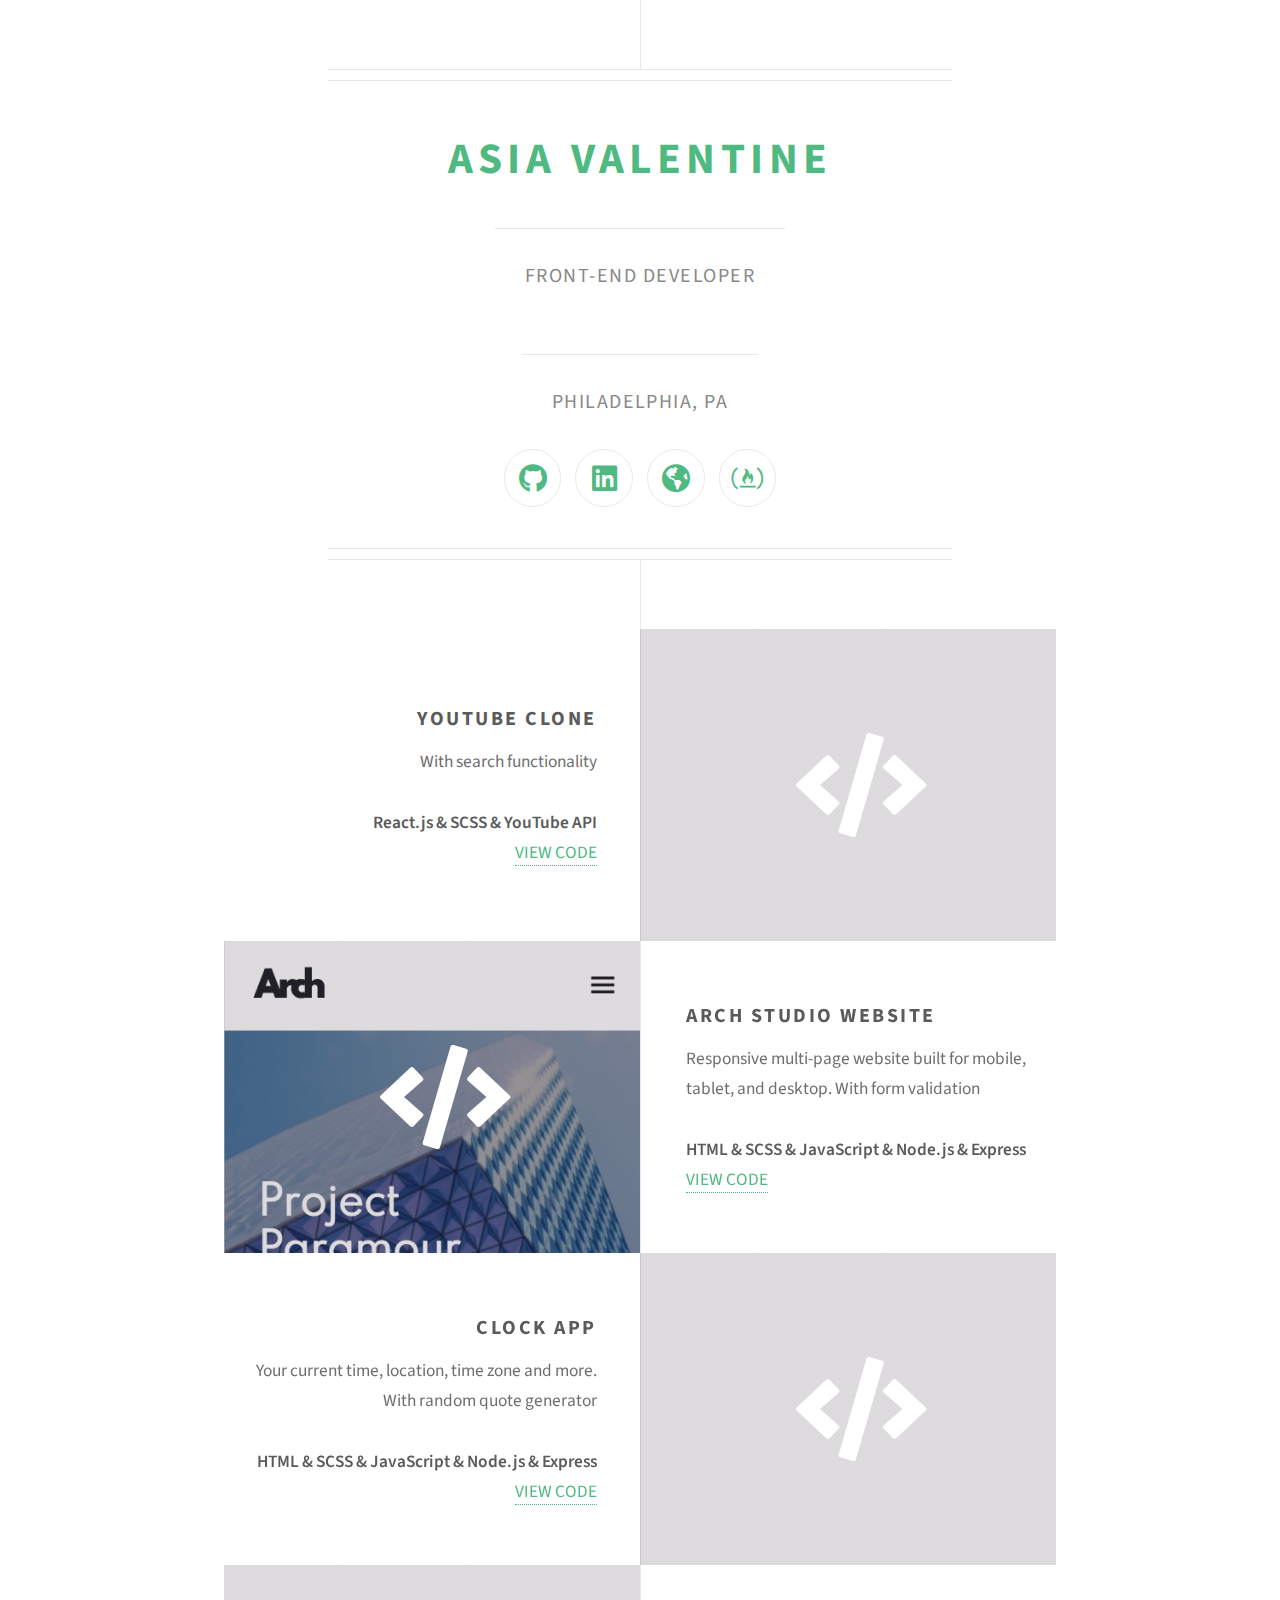
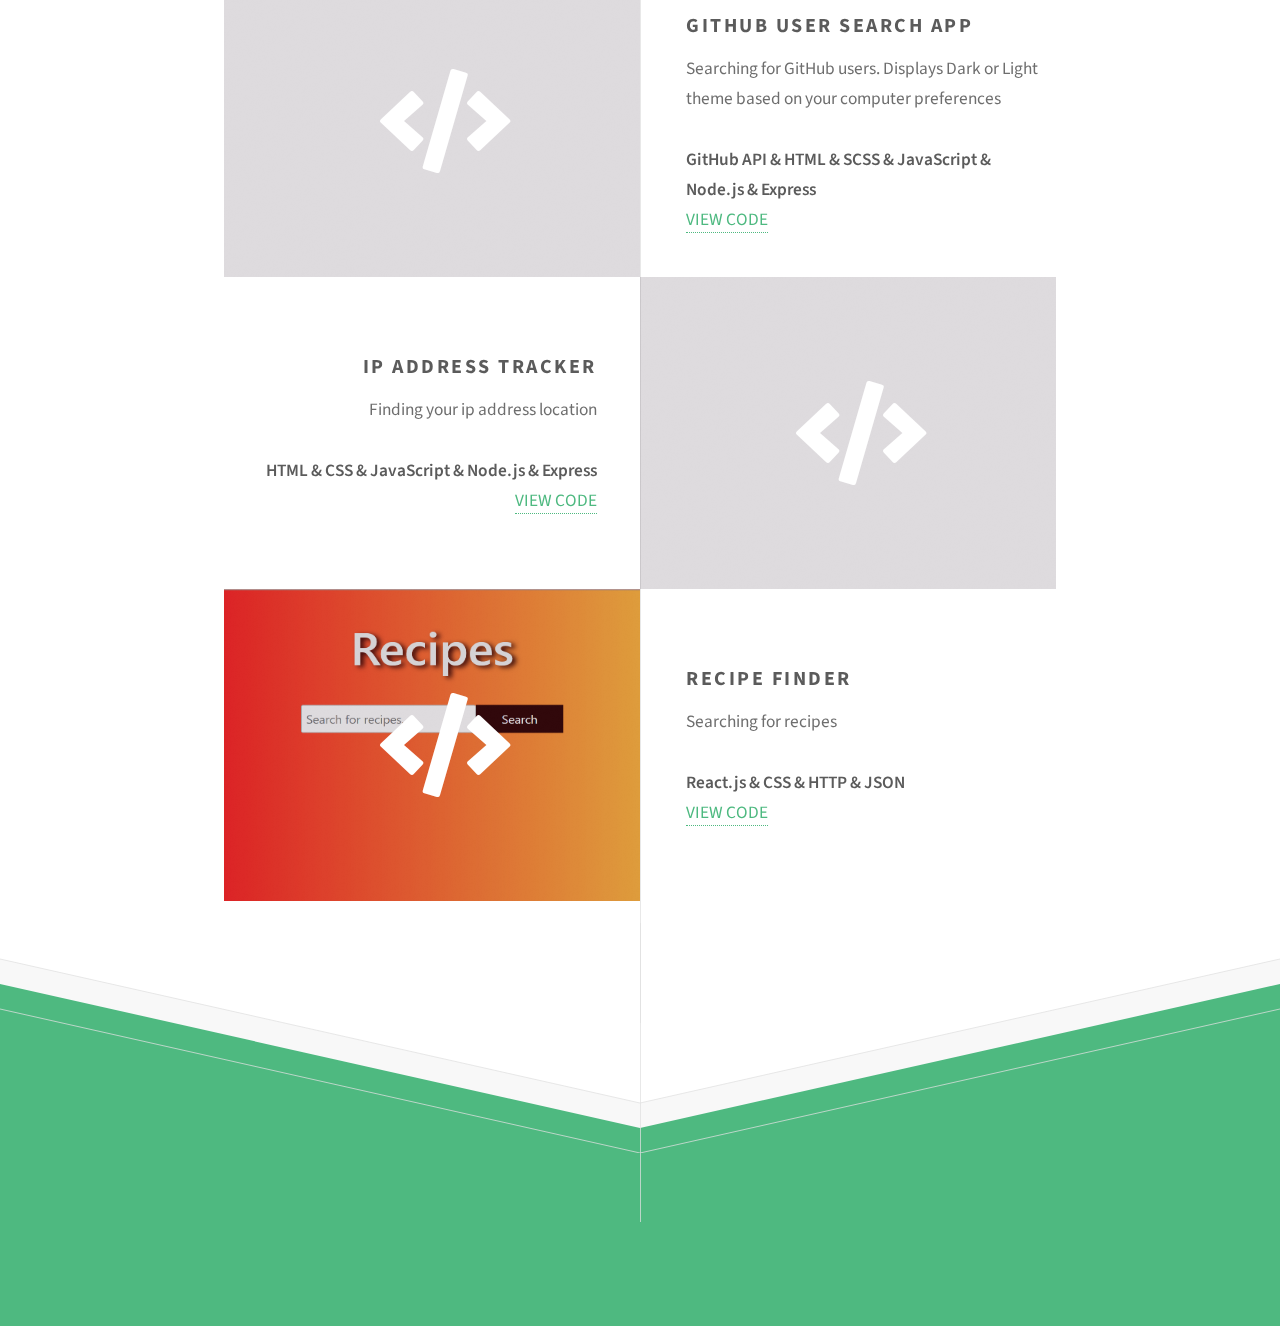
==== index.html @ 856267a7 "added code link to github user search app project" ====
<!DOCTYPE HTML>
<!--
	Directive by HTML5 UP
	html5up.net | @ajlkn
	Free for personal and commercial use under the CCA 3.0 license (html5up.net/license)
-->
<html>
	<head>
		<title>Asia Valentine</title>
		<meta charset="utf-8" />
		<meta name="viewport" content="width=device-width, initial-scale=1, user-scalable=no" />
		<meta name="description" content="Front-end Developer from Philadelphia, PA">
		<meta name="keywords" content="Asia Valentine, software engineer, developer, front-end, Philadelphia, Drexel, javascript">
		<meta name="author" content="Asia Valentine"/>
		<link rel="stylesheet" href="assets/css/main.css" />
	</head>
	<body class="is-preload">
		
		<script type="text/javascript" src="https://platform.linkedin.com/badges/js/profile.js" async defer></script>
		<!-- Header -->
			<!--<div id="header">
				<span class="logo icon solid fa-code"></span>
				<h1>Asia Valentine</h1>
			</div>-->

		<!-- Main -->
			<div id="main">
				<header class="major container medium">
					<h2 id="title-name">Asia Valentine</h2>
					<p>Front-end Developer</p><br>
					<p>Philadelphia, PA</p><br>
					<ul class="icons">
						<li><a href="https://github.com/AsiaV276" class="icon brands fa-github fa-lg" target="blank"><span class="label">GitHub</span></a></li>
						<li><a href="https://www.linkedin.com/in/asiaval" class="icon brands fa-linkedin fa-lg" target="blank"><span class="label">LinkedIn</span></a></li>
						<li><a href="https://www.frontendmentor.io/profile/AsiaV276" class="fas fa-globe-americas fa-lg" target="blank"></a></li>
						<li><a href="https://www.freecodecamp.org/asiav" class="fab fa-free-code-camp fa-lg" target="blank"></a></li>
					</ul>
				</header>
			
				<div class="box alt container">
					<section class="feature right">
						<a href="https://youtube-clone-iota.vercel.app/" class="image icon solid fa-code" target="blank"><iframe src="https://youtube-clone-iota.vercel.app/" frameborder="0" scrolling="no"></iframe></a>
						<div class="content">
							<h3>YouTube Clone</h3>
 							<p>With search functionality<br><br><strong>React.js & SCSS & YouTube API</strong></p>
							<div>
								<a href="https://github.com/AsiaV276/youtube-clone/tree/main/src">VIEW CODE</a>
							</div>
						</div>
					</section>
					<section class="feature left">
						<a href="https://arch-studio-av.herokuapp.com/" class="image icon solid fa-code" target="blank"><img src="./images/ArchStudio.png" class="image" alt=""></a>
						<div class="content">
							<h3>Arch Studio Website</h3>
							<p>Responsive multi-page website built for mobile, tablet, and desktop. With form validation<br><br><strong>HTML & SCSS & JavaScript & Node.js & Express</strong></p>
							<div>
								<a href="https://github.com/AsiaV276/arch-studio-website/tree/master/public">VIEW CODE</a>
							</div>
						</div>
					</section>
					<section class="feature right">
						<a href="https://clock-app-av.herokuapp.com/" class="image icon solid fa-code" target="blank"><iframe src="https://clock-app-av.herokuapp.com/" frameborder="0" scrolling="no"></iframe></a>
						<div class="content">
							<h3>Clock App</h3>
							<p>Your current time, location, time zone and more. With random quote generator<br><br><strong>HTML & SCSS & JavaScript & Node.js & Express</strong></p>
							<div>
								<a href="https://github.com/AsiaV276/clock-app">VIEW CODE</a>
							</div>
						</div>
					</section>
					<section class="feature left">
						<a href="https://github-user-search-av.netlify.app/" class="image icon solid fa-code" target="blank"><iframe src="https://github-user-search-av.netlify.app/" frameborder="0" scrolling="no"></iframe></a>
						<div class="content">
							<h3>GitHub User Search App</h3>
							<p>Searching for GitHub users. Displays Dark or Light theme based on your computer preferences<br><br><strong>GitHub API & HTML & SCSS & JavaScript & Node.js & Express</strong></p>
							<div>
								<a href="https://github.com/AsiaV276/github-user-search-app">VIEW CODE</a>
							</div>
						</div>
					</section>
					<section class="feature right">
						<a href="https://ip-address-tracker-av.herokuapp.com/" class="image icon solid fa-code" target="blank"><iframe src="https://ip-address-tracker-av.herokuapp.com/" frameborder="0" scrolling="no"></iframe></a>
						<div class="content">
							<h3>IP Address Tracker</h3>
							<p>Finding your ip address location<br><br><strong>HTML & CSS & JavaScript & Node.js & Express</strong></p>
							<div>
								<a href="https://github.com/AsiaV276/ip-address-tracker/tree/master/public">VIEW CODE</a>
							</div>
						</div>
					</section>
					<section class="feature left">
						<a href="https://recipe-finder-av.netlify.com/" class="image icon solid fa-code" target="blank"><img src="./images/RecipeImg.png" class="image" alt=""></a>
						<div class="content">
							<h3>Recipe Finder</h3>
							<p>Searching for recipes<br><br><strong>React.js & CSS & HTTP & JSON</strong></p>
							<div>
								<a href="https://github.com/AsiaV276/recipe-finder/tree/master/src">VIEW CODE</a>
							</div>
						</div>
					</section>
					
					<!--<section class="feature left">
						<a href="https://social-media-theme-av.netlify.com/" class="image icon solid fa-code" target="_blank"><iframe src="https://social-media-theme-av.netlify.com/" frameborder="0" scrolling="no"></iframe></a>
						<div class="content">
							<h3>Social Media Dashboard</h3>
							<p>Dark mode & Light mode theme switcher<br><br><strong>HTML & CSS & JavaScript</strong></p>
							<div>
								<a href="https://github.com/AsiaV276/social-media-dashboard">VIEW CODE</a>
							</div>
						</div>
					</section>
					<section class="feature left">
						<a href="https://sad-shockley-c3f30b.netlify.com/" class="image icon solid fa-code" target="_blank"><iframe src="https://sad-shockley-c3f30b.netlify.com/" frameborder="0" scrolling="no"></iframe></a>
						<div class="content">
							<h3>Original Sunglasses Website</h3>
							<p>Responsive landing page and shopping cart<br><br><strong>HTML & CSS & jQuery & JavaScript</strong></p>
							<div>
								<a href="https://github.com/AsiaV276/sunglasses-landingPage/blob/master/index.html">VIEW CODE</a>
							</div>
						</div>
					</section>
					<section class="feature right">
						<a href="https://eager-rosalind-8c4f03.netlify.app/" class="image icon solid fa-code" target="_blank"><iframe src="https://eager-rosalind-8c4f03.netlify.app/" frameborder="0" scrolling="no"></iframe></a>
						<div class="content">
							<h3>Job Listings with Filter</h3>
							<p>React website for filtering job listings<br><br><strong>React.js & CSS & JSON</strong></p>
							<div>
								<a href="https://github.com/AsiaV276/job-listings-react/blob/master/src/App.js">VIEW CODE</a>
							</div>
						</div>
					</section>
					<section class="feature right">
						<a href="https://asiav276.github.io/shopify-landing-page/" class="image icon solid fa-code" target="_blank"><iframe src="https://asiav276.github.io/shopify-landing-page/" frameborder="0" scrolling="no"></iframe></a>
						<div class="content">
							<h3> Shopify Landing Page</h3>
							<p>Responsive landing page<br><br><strong>HTML & CSS</strong></p>
							<div>
								<a href="https://github.com/AsiaV276/shopify-landing-page/blob/master/index.html">VIEW CODE</a>
							</div>
						</div>
					</section>-->
					
					<!--<section class="feature left">
						<a href="https://asiav276.github.io/promoEmailWholeFoods/" class="image icon solid fa-code" target="_blank"><iframe src="https://asiav276.github.io/promoEmailWholeFoods/" frameborder="0" scrolling="no"></iframe></a>
						<div class="content">
							<h3>Promotional Email</h3>
							<p>Responsive email that works in Gmail and more. Tested with Litmus.<br><br><strong>HTML & CSS</strong></p>
							<div>
								<a href="https://github.com/AsiaV276/promoEmailWholeFoods/blob/master/index.html">VIEW CODE</a>
							</div>
						</div>
					</section>
					<section class="feature right">
						<a href="https://asiav276.github.io/CoffeeShop-SurveyForm/" class="image icon solid fa-code" target="_blank"><iframe src="https://asiav276.github.io/CoffeeShop-SurveyForm/" frameborder="0" scrolling="no"></iframe></a>
						<div class="content">
							<h3>Coffee Shop Survey Form</h3>
							<p>A submit form with input and validation.</p><p><strong>HTML & CSS</strong></p>
							<div>
								<a href="https://github.com/AsiaV276/CoffeeShop-SurveyForm/blob/master/index.html">VIEW CODE</a>
							</div>
						</div>
					</section>-->
					<!--<section class="feature left">
						<a href="https://asiav276.github.io/BookList/" class="image icon solid fa-code" target="_blank"><iframe src="https://asiav276.github.io/BookList/" frameborder="0" scrolling="no"></iframe></a>
						<div class="content">
							<h3>Book List App</h3>
							<p>A submit form app with UI and local storage add and delete functionality.</p><p><strong>Vanilla JavaScript & Bootstrap</strong></p>
							<div>
								<a href="https://github.com/AsiaV276/BookList/blob/master/app.js">VIEW CODE</a>
							</div>
						</div>
					</section>-->
					
				</div>

				<!--<footer class="major container medium">
					<ul class="actions special">
						<li><a href="resume.pdf" target="_blank" class="button">My Resume</a></li>
					</ul>
				</footer>-->

			</div>

		<!-- Footer -->
			<div id="footer">
				<div class="container medium">

					<!--<div class="LI-profile-badge"  data-version="v1" data-size="large" data-locale="en_US" data-type="horizontal" data-theme="light" data-vanity="asiaval"><a class="LI-simple-link" href='https://www.linkedin.com/in/asiaval?trk=profile-badge'>Asia Valentine</a></div>					
					<header class="major last">
						<h2>GitHub & LinkedIn</h2>
					</header>

					<ul class="icons">
						<li><a href="https://github.com/AsiaV276" class="icon brands fa-github fa-2x"><span class="label">GitHub</span></a></li>
						<li><a href="https://www.linkedin.com/in/asiaval/" class="icon brands fa-linkedin fa-2x"><span class="label">LinkedIn</span></a></li>
					</ul>-->

					<!--<ul class="copyright">
						<li>&copy; Untitled. All rights reserved.</li><li>Design: <a href="http://html5up.net">HTML5 UP</a></li>
					</ul>-->

				</div>
			</div>

		<!-- Scripts -->
			<script src="assets/js/jquery.min.js"></script>
			<script src="assets/js/browser.min.js"></script>
			<script src="assets/js/breakpoints.min.js"></script>
			<script src="assets/js/util.js"></script>
			<script src="assets/js/main.js"></script>

	</body>
</html>
---- assets/css/main.css ----
@import url("fontawesome-all.min.css");
@import url("https://fonts.googleapis.com/css?family=Source+Sans+Pro:300,300italic,400,400italic,600,600italic,700,700italic");

/*
	Directive by HTML5 UP
	html5up.net | @ajlkn
	Free for personal and commercial use under the CCA 3.0 license (html5up.net/license)
*/

html, body, div, span, applet, object,
iframe, h1, h2, h3, h4, h5, h6, p, blockquote,
pre, a, abbr, acronym, address, big, cite,
code, del, dfn, em, img, ins, kbd, q, s, samp,
small, strike, strong, sub, sup, tt, var, b,
u, i, center, dl, dt, dd, ol, ul, li, fieldset,
form, label, legend, table, caption, tbody,
tfoot, thead, tr, th, td, article, aside,
canvas, details, embed, figure, figcaption,
footer, header, hgroup, menu, nav, output, ruby,
section, summary, time, mark, audio, video {
	margin: 0;
	padding: 0;
	border: 0;
	font-size: 100%;
	font: inherit;
	vertical-align: baseline;}

article, aside, details, figcaption, figure,
footer, header, hgroup, menu, nav, section {
	display: block;}

body {
	line-height: 1;
}

ol, ul {
	list-style: none;
}

blockquote, q {
	quotes: none;
}

	blockquote:before, blockquote:after, q:before, q:after {
		content: '';
		content: none;
	}

table {
	border-collapse: collapse;
	border-spacing: 0;
}

body {
	-webkit-text-size-adjust: none;
}

mark {
	background-color: transparent;
	color: inherit;
}

input::-moz-focus-inner {
	border: 0;
	padding: 0;
}

input, select, textarea {
	-moz-appearance: none;
	-webkit-appearance: none;
	-ms-appearance: none;
	appearance: none;
}

/* Basic */

	html {
		box-sizing: border-box;
	}

	*, *:before, *:after {
		box-sizing: inherit;
	}

	html, body {
		height: 100%;
	}

	body {
		background: #ffffff;
	}

		body.is-preload *, body.is-preload *:before, body.is-preload *:after {
			-moz-animation: none !important;
			-webkit-animation: none !important;
			-ms-animation: none !important;
			animation: none !important;
			-moz-transition: none !important;
			-webkit-transition: none !important;
			-ms-transition: none !important;
			transition: none !important;
		}

	body, select, textarea {
		color: #6e6e6e;
		font-family: 'Source Sans Pro', sans-serif;
		font-size: 16pt;
		font-weight: 400;
		line-height: 1.75em;
	}

	#title-name {
		font-size: 2.5em;
		color:  #4eb980;
	}

	a {
		-moz-transition: color 0.2s ease-in-out, border-bottom-color 0.2s ease-in-out;
		-webkit-transition: color 0.2s ease-in-out, border-bottom-color 0.2s ease-in-out;
		-ms-transition: color 0.2s ease-in-out, border-bottom-color 0.2s ease-in-out;
		transition: color 0.2s ease-in-out, border-bottom-color 0.2s ease-in-out;
		border-bottom: dotted 1px;
		color: #4eb980;
		text-decoration: none;
	}

		a:hover {
			border-bottom-color: transparent;
		}

	strong, b {
		font-weight: 600;
		color: #5b5b5b;
	}

	em, i {
		font-style: italic;
	}

	/*p, ul, ol, dl, table, blockquote, form {
		margin: 0 0 2em 0;
	}*/

	h1, h2, h3, h4, h5, h6 {
		color: #5b5b5b;
		font-weight: 700;
		letter-spacing: 0.125em;
		line-height: 1.75em;
		margin-bottom: 1em;
		text-transform: uppercase;
		text-align: center;
	}

		h1 a, h2 a, h3 a, h4 a, h5 a, h6 a {
			color: inherit;
			text-decoration: none;
		}

	h2 {
		font-size: 1.75em;
	}

	h3 {
		font-size: 1.5em;
	}

	iframe {
		margin: 0;
		padding: 0;
		height: 100%;
		width: 100%;
	}


/* Container */

	.container {
		margin: 0 auto;
		max-width: 100%;
		width: 51em;
	}

		.container.medium {
			width: 38.25em;
		}

		@media screen and (max-width: 1280px) {

			.container {
				width: 48em;
			}

				.container.medium {
					width: 36em;
				}

		}

		@media screen and (max-width: 980px) {

			.container {
				width: 95%;
			}

				.container.medium {
					width: 71.25%;
				}

		}

		@media screen and (max-width: 840px) {

			.container {
				width: 95% !important;
			}

		}

		@media screen and (max-width: 736px) {

			.container {
				width: 90% !important;
			}

		}

		@media screen and (max-width: 480px) {

			.container {
				width: 100% !important;
			}

		}

/* Row */

	.row {
		display: flex;
		flex-wrap: wrap;
		box-sizing: border-box;
		align-items: stretch;
	}

		.row > * {
			box-sizing: border-box;
		}

		.row.gtr-uniform > * > :last-child {
			margin-bottom: 0;
		}

		.row.aln-left {
			justify-content: flex-start;
		}

		.row.aln-center {
			justify-content: center;
		}

		.row.aln-right {
			justify-content: flex-end;
		}

		.row.aln-top {
			align-items: flex-start;
		}

		.row.aln-middle {
			align-items: center;
		}

		.row.aln-bottom {
			align-items: flex-end;
		}

		.row > .imp {
			order: -1;
		}

		.row > .col-1 {
			width: 8.33333%;
		}

		.row > .off-1 {
			margin-left: 8.33333%;
		}

		.row > .col-2 {
			width: 16.66667%;
		}

		.row > .off-2 {
			margin-left: 16.66667%;
		}

		.row > .col-3 {
			width: 25%;
		}

		.row > .off-3 {
			margin-left: 25%;
		}

		.row > .col-4 {
			width: 33.33333%;
		}

		.row > .off-4 {
			margin-left: 33.33333%;
		}

		.row > .col-5 {
			width: 41.66667%;
		}

		.row > .off-5 {
			margin-left: 41.66667%;
		}

		.row > .col-6 {
			width: 50%;
		}

		.row > .off-6 {
			margin-left: 50%;
		}

		.row > .col-7 {
			width: 58.33333%;
		}

		.row > .off-7 {
			margin-left: 58.33333%;
		}

		.row > .col-8 {
			width: 66.66667%;
		}

		.row > .off-8 {
			margin-left: 66.66667%;
		}

		.row > .col-9 {
			width: 75%;
		}

		.row > .off-9 {
			margin-left: 75%;
		}

		.row > .col-10 {
			width: 83.33333%;
		}

		.row > .off-10 {
			margin-left: 83.33333%;
		}

		.row > .col-11 {
			width: 91.66667%;
		}

		.row > .off-11 {
			margin-left: 91.66667%;
		}

		.row > .col-12 {
			width: 100%;
		}

		.row > .off-12 {
			margin-left: 100%;
		}

		.row.gtr-0 {
			margin-top: 0px;
			margin-left: 0px;
		}

			.row.gtr-0 > * {
				padding: 0px 0 0 0px;
			}

			.row.gtr-0.gtr-uniform {
				margin-top: 0px;
			}

				.row.gtr-0.gtr-uniform > * {
					padding-top: 0px;
				}

		.row.gtr-25 {
			margin-top: -7.5px;
			margin-left: -7.5px;
		}

			.row.gtr-25 > * {
				padding: 7.5px 0 0 7.5px;
			}

			.row.gtr-25.gtr-uniform {
				margin-top: -7.5px;
			}

				.row.gtr-25.gtr-uniform > * {
					padding-top: 7.5px;
				}

		.row.gtr-50 {
			margin-top: -15px;
			margin-left: -15px;
		}

			.row.gtr-50 > * {
				padding: 15px 0 0 15px;
			}

			.row.gtr-50.gtr-uniform {
				margin-top: -15px;
			}

				.row.gtr-50.gtr-uniform > * {
					padding-top: 15px;
				}

		.row {
			margin-top: -30px;
			margin-left: -30px;
		}

			.row > * {
				padding: 30px 0 0 30px;
			}

			.row.gtr-uniform {
				margin-top: -30px;
			}

				.row.gtr-uniform > * {
					padding-top: 30px;
				}

		.row.gtr-150 {
			margin-top: -45px;
			margin-left: -45px;
		}

			.row.gtr-150 > * {
				padding: 45px 0 0 45px;
			}

			.row.gtr-150.gtr-uniform {
				margin-top: -45px;
			}

				.row.gtr-150.gtr-uniform > * {
					padding-top: 45px;
				}

		.row.gtr-200 {
			margin-top: -60px;
			margin-left: -60px;
		}

			.row.gtr-200 > * {
				padding: 60px 0 0 60px;
			}

			.row.gtr-200.gtr-uniform {
				margin-top: -60px;
			}

				.row.gtr-200.gtr-uniform > * {
					padding-top: 60px;
				}

		@media screen and (max-width: 1680px) {

			.row {
				display: flex;
				flex-wrap: wrap;
				box-sizing: border-box;
				align-items: stretch;
			}

				.row > * {
					box-sizing: border-box;
				}

				.row.gtr-uniform > * > :last-child {
					margin-bottom: 0;
				}

				.row.aln-left {
					justify-content: flex-start;
				}

				.row.aln-center {
					justify-content: center;
				}

				.row.aln-right {
					justify-content: flex-end;
				}

				.row.aln-top {
					align-items: flex-start;
				}

				.row.aln-middle {
					align-items: center;
				}

				.row.aln-bottom {
					align-items: flex-end;
				}

				.row > .imp-wide {
					order: -1;
				}

				.row > .col-1-wide {
					width: 8.33333%;
				}

				.row > .off-1-wide {
					margin-left: 8.33333%;
				}

				.row > .col-2-wide {
					width: 16.66667%;
				}

				.row > .off-2-wide {
					margin-left: 16.66667%;
				}

				.row > .col-3-wide {
					width: 25%;
				}

				.row > .off-3-wide {
					margin-left: 25%;
				}

				.row > .col-4-wide {
					width: 33.33333%;
				}

				.row > .off-4-wide {
					margin-left: 33.33333%;
				}

				.row > .col-5-wide {
					width: 41.66667%;
				}

				.row > .off-5-wide {
					margin-left: 41.66667%;
				}

				.row > .col-6-wide {
					width: 50%;
				}

				.row > .off-6-wide {
					margin-left: 50%;
				}

				.row > .col-7-wide {
					width: 58.33333%;
				}

				.row > .off-7-wide {
					margin-left: 58.33333%;
				}

				.row > .col-8-wide {
					width: 66.66667%;
				}

				.row > .off-8-wide {
					margin-left: 66.66667%;
				}

				.row > .col-9-wide {
					width: 75%;
				}

				.row > .off-9-wide {
					margin-left: 75%;
				}

				.row > .col-10-wide {
					width: 83.33333%;
				}

				.row > .off-10-wide {
					margin-left: 83.33333%;
				}

				.row > .col-11-wide {
					width: 91.66667%;
				}

				.row > .off-11-wide {
					margin-left: 91.66667%;
				}

				.row > .col-12-wide {
					width: 100%;
				}

				.row > .off-12-wide {
					margin-left: 100%;
				}

				.row.gtr-0 {
					margin-top: 0px;
					margin-left: 0px;
				}

					.row.gtr-0 > * {
						padding: 0px 0 0 0px;
					}

					.row.gtr-0.gtr-uniform {
						margin-top: 0px;
					}

						.row.gtr-0.gtr-uniform > * {
							padding-top: 0px;
						}

				.row.gtr-25 {
					margin-top: -7.5px;
					margin-left: -7.5px;
				}

					.row.gtr-25 > * {
						padding: 7.5px 0 0 7.5px;
					}

					.row.gtr-25.gtr-uniform {
						margin-top: -7.5px;
					}

						.row.gtr-25.gtr-uniform > * {
							padding-top: 7.5px;
						}

				.row.gtr-50 {
					margin-top: -15px;
					margin-left: -15px;
				}

					.row.gtr-50 > * {
						padding: 15px 0 0 15px;
					}

					.row.gtr-50.gtr-uniform {
						margin-top: -15px;
					}

						.row.gtr-50.gtr-uniform > * {
							padding-top: 15px;
						}

				.row {
					margin-top: -30px;
					margin-left: -30px;
				}

					.row > * {
						padding: 30px 0 0 30px;
					}

					.row.gtr-uniform {
						margin-top: -30px;
					}

						.row.gtr-uniform > * {
							padding-top: 30px;
						}

				.row.gtr-150 {
					margin-top: -45px;
					margin-left: -45px;
				}

					.row.gtr-150 > * {
						padding: 45px 0 0 45px;
					}

					.row.gtr-150.gtr-uniform {
						margin-top: -45px;
					}

						.row.gtr-150.gtr-uniform > * {
							padding-top: 45px;
						}

				.row.gtr-200 {
					margin-top: -60px;
					margin-left: -60px;
				}

					.row.gtr-200 > * {
						padding: 60px 0 0 60px;
					}

					.row.gtr-200.gtr-uniform {
						margin-top: -60px;
					}

						.row.gtr-200.gtr-uniform > * {
							padding-top: 60px;
						}

		}

		@media screen and (max-width: 1280px) {

			.row {
				display: flex;
				flex-wrap: wrap;
				box-sizing: border-box;
				align-items: stretch;
			}

				.row > * {
					box-sizing: border-box;
				}

				.row.gtr-uniform > * > :last-child {
					margin-bottom: 0;
				}

				.row.aln-left {
					justify-content: flex-start;
				}

				.row.aln-center {
					justify-content: center;
				}

				.row.aln-right {
					justify-content: flex-end;
				}

				.row.aln-top {
					align-items: flex-start;
				}

				.row.aln-middle {
					align-items: center;
				}

				.row.aln-bottom {
					align-items: flex-end;
				}

				.row > .imp-normal {
					order: -1;
				}

				.row > .col-1-normal {
					width: 8.33333%;
				}

				.row > .off-1-normal {
					margin-left: 8.33333%;
				}

				.row > .col-2-normal {
					width: 16.66667%;
				}

				.row > .off-2-normal {
					margin-left: 16.66667%;
				}

				.row > .col-3-normal {
					width: 25%;
				}

				.row > .off-3-normal {
					margin-left: 25%;
				}

				.row > .col-4-normal {
					width: 33.33333%;
				}

				.row > .off-4-normal {
					margin-left: 33.33333%;
				}

				.row > .col-5-normal {
					width: 41.66667%;
				}

				.row > .off-5-normal {
					margin-left: 41.66667%;
				}

				.row > .col-6-normal {
					width: 50%;
				}

				.row > .off-6-normal {
					margin-left: 50%;
				}

				.row > .col-7-normal {
					width: 58.33333%;
				}

				.row > .off-7-normal {
					margin-left: 58.33333%;
				}

				.row > .col-8-normal {
					width: 66.66667%;
				}

				.row > .off-8-normal {
					margin-left: 66.66667%;
				}

				.row > .col-9-normal {
					width: 75%;
				}

				.row > .off-9-normal {
					margin-left: 75%;
				}

				.row > .col-10-normal {
					width: 83.33333%;
				}

				.row > .off-10-normal {
					margin-left: 83.33333%;
				}

				.row > .col-11-normal {
					width: 91.66667%;
				}

				.row > .off-11-normal {
					margin-left: 91.66667%;
				}

				.row > .col-12-normal {
					width: 100%;
				}

				.row > .off-12-normal {
					margin-left: 100%;
				}

				.row.gtr-0 {
					margin-top: 0px;
					margin-left: 0px;
				}

					.row.gtr-0 > * {
						padding: 0px 0 0 0px;
					}

					.row.gtr-0.gtr-uniform {
						margin-top: 0px;
					}

						.row.gtr-0.gtr-uniform > * {
							padding-top: 0px;
						}

				.row.gtr-25 {
					margin-top: -7.5px;
					margin-left: -7.5px;
				}

					.row.gtr-25 > * {
						padding: 7.5px 0 0 7.5px;
					}

					.row.gtr-25.gtr-uniform {
						margin-top: -7.5px;
					}

						.row.gtr-25.gtr-uniform > * {
							padding-top: 7.5px;
						}

				.row.gtr-50 {
					margin-top: -15px;
					margin-left: -15px;
				}

					.row.gtr-50 > * {
						padding: 15px 0 0 15px;
					}

					.row.gtr-50.gtr-uniform {
						margin-top: -15px;
					}

						.row.gtr-50.gtr-uniform > * {
							padding-top: 15px;
						}

				.row {
					margin-top: -30px;
					margin-left: -30px;
				}

					.row > * {
						padding: 30px 0 0 30px;
					}

					.row.gtr-uniform {
						margin-top: -30px;
					}

						.row.gtr-uniform > * {
							padding-top: 30px;
						}

				.row.gtr-150 {
					margin-top: -45px;
					margin-left: -45px;
				}

					.row.gtr-150 > * {
						padding: 45px 0 0 45px;
					}

					.row.gtr-150.gtr-uniform {
						margin-top: -45px;
					}

						.row.gtr-150.gtr-uniform > * {
							padding-top: 45px;
						}

				.row.gtr-200 {
					margin-top: -60px;
					margin-left: -60px;
				}

					.row.gtr-200 > * {
						padding: 60px 0 0 60px;
					}

					.row.gtr-200.gtr-uniform {
						margin-top: -60px;
					}

						.row.gtr-200.gtr-uniform > * {
							padding-top: 60px;
						}

		}

		@media screen and (max-width: 980px) {

			.row {
				display: flex;
				flex-wrap: wrap;
				box-sizing: border-box;
				align-items: stretch;
			}

				.row > * {
					box-sizing: border-box;
				}

				.row.gtr-uniform > * > :last-child {
					margin-bottom: 0;
				}

				.row.aln-left {
					justify-content: flex-start;
				}

				.row.aln-center {
					justify-content: center;
				}

				.row.aln-right {
					justify-content: flex-end;
				}

				.row.aln-top {
					align-items: flex-start;
				}

				.row.aln-middle {
					align-items: center;
				}

				.row.aln-bottom {
					align-items: flex-end;
				}

				.row > .imp-narrow {
					order: -1;
				}

				.row > .col-1-narrow {
					width: 8.33333%;
				}

				.row > .off-1-narrow {
					margin-left: 8.33333%;
				}

				.row > .col-2-narrow {
					width: 16.66667%;
				}

				.row > .off-2-narrow {
					margin-left: 16.66667%;
				}

				.row > .col-3-narrow {
					width: 25%;
				}

				.row > .off-3-narrow {
					margin-left: 25%;
				}

				.row > .col-4-narrow {
					width: 33.33333%;
				}

				.row > .off-4-narrow {
					margin-left: 33.33333%;
				}

				.row > .col-5-narrow {
					width: 41.66667%;
				}

				.row > .off-5-narrow {
					margin-left: 41.66667%;
				}

				.row > .col-6-narrow {
					width: 50%;
				}

				.row > .off-6-narrow {
					margin-left: 50%;
				}

				.row > .col-7-narrow {
					width: 58.33333%;
				}

				.row > .off-7-narrow {
					margin-left: 58.33333%;
				}

				.row > .col-8-narrow {
					width: 66.66667%;
				}

				.row > .off-8-narrow {
					margin-left: 66.66667%;
				}

				.row > .col-9-narrow {
					width: 75%;
				}

				.row > .off-9-narrow {
					margin-left: 75%;
				}

				.row > .col-10-narrow {
					width: 83.33333%;
				}

				.row > .off-10-narrow {
					margin-left: 83.33333%;
				}

				.row > .col-11-narrow {
					width: 91.66667%;
				}

				.row > .off-11-narrow {
					margin-left: 91.66667%;
				}

				.row > .col-12-narrow {
					width: 100%;
				}

				.row > .off-12-narrow {
					margin-left: 100%;
				}

				.row.gtr-0 {
					margin-top: 0px;
					margin-left: 0px;
				}

					.row.gtr-0 > * {
						padding: 0px 0 0 0px;
					}

					.row.gtr-0.gtr-uniform {
						margin-top: 0px;
					}

						.row.gtr-0.gtr-uniform > * {
							padding-top: 0px;
						}

				.row.gtr-25 {
					margin-top: -7.5px;
					margin-left: -7.5px;
				}

					.row.gtr-25 > * {
						padding: 7.5px 0 0 7.5px;
					}

					.row.gtr-25.gtr-uniform {
						margin-top: -7.5px;
					}

						.row.gtr-25.gtr-uniform > * {
							padding-top: 7.5px;
						}

				.row.gtr-50 {
					margin-top: -15px;
					margin-left: -15px;
				}

					.row.gtr-50 > * {
						padding: 15px 0 0 15px;
					}

					.row.gtr-50.gtr-uniform {
						margin-top: -15px;
					}

						.row.gtr-50.gtr-uniform > * {
							padding-top: 15px;
						}

				.row {
					margin-top: -30px;
					margin-left: -30px;
				}

					.row > * {
						padding: 30px 0 0 30px;
					}

					.row.gtr-uniform {
						margin-top: -30px;
					}

						.row.gtr-uniform > * {
							padding-top: 30px;
						}

				.row.gtr-150 {
					margin-top: -45px;
					margin-left: -45px;
				}

					.row.gtr-150 > * {
						padding: 45px 0 0 45px;
					}

					.row.gtr-150.gtr-uniform {
						margin-top: -45px;
					}

						.row.gtr-150.gtr-uniform > * {
							padding-top: 45px;
						}

				.row.gtr-200 {
					margin-top: -60px;
					margin-left: -60px;
				}

					.row.gtr-200 > * {
						padding: 60px 0 0 60px;
					}

					.row.gtr-200.gtr-uniform {
						margin-top: -60px;
					}

						.row.gtr-200.gtr-uniform > * {
							padding-top: 60px;
						}

		}

		@media screen and (max-width: 840px) {

			.row {
				display: flex;
				flex-wrap: wrap;
				box-sizing: border-box;
				align-items: stretch;
			}

				.row > * {
					box-sizing: border-box;
				}

				.row.gtr-uniform > * > :last-child {
					margin-bottom: 0;
				}

				.row.aln-left {
					justify-content: flex-start;
				}

				.row.aln-center {
					justify-content: center;
				}

				.row.aln-right {
					justify-content: flex-end;
				}

				.row.aln-top {
					align-items: flex-start;
				}

				.row.aln-middle {
					align-items: center;
				}

				.row.aln-bottom {
					align-items: flex-end;
				}

				.row > .imp-narrower {
					order: -1;
				}

				.row > .col-1-narrower {
					width: 8.33333%;
				}

				.row > .off-1-narrower {
					margin-left: 8.33333%;
				}

				.row > .col-2-narrower {
					width: 16.66667%;
				}

				.row > .off-2-narrower {
					margin-left: 16.66667%;
				}

				.row > .col-3-narrower {
					width: 25%;
				}

				.row > .off-3-narrower {
					margin-left: 25%;
				}

				.row > .col-4-narrower {
					width: 33.33333%;
				}

				.row > .off-4-narrower {
					margin-left: 33.33333%;
				}

				.row > .col-5-narrower {
					width: 41.66667%;
				}

				.row > .off-5-narrower {
					margin-left: 41.66667%;
				}

				.row > .col-6-narrower {
					width: 50%;
				}

				.row > .off-6-narrower {
					margin-left: 50%;
				}

				.row > .col-7-narrower {
					width: 58.33333%;
				}

				.row > .off-7-narrower {
					margin-left: 58.33333%;
				}

				.row > .col-8-narrower {
					width: 66.66667%;
				}

				.row > .off-8-narrower {
					margin-left: 66.66667%;
				}

				.row > .col-9-narrower {
					width: 75%;
				}

				.row > .off-9-narrower {
					margin-left: 75%;
				}

				.row > .col-10-narrower {
					width: 83.33333%;
				}

				.row > .off-10-narrower {
					margin-left: 83.33333%;
				}

				.row > .col-11-narrower {
					width: 91.66667%;
				}

				.row > .off-11-narrower {
					margin-left: 91.66667%;
				}

				.row > .col-12-narrower {
					width: 100%;
				}

				.row > .off-12-narrower {
					margin-left: 100%;
				}

				.row.gtr-0 {
					margin-top: 0px;
					margin-left: 0px;
				}

					.row.gtr-0 > * {
						padding: 0px 0 0 0px;
					}

					.row.gtr-0.gtr-uniform {
						margin-top: 0px;
					}

						.row.gtr-0.gtr-uniform > * {
							padding-top: 0px;
						}

				.row.gtr-25 {
					margin-top: -5px;
					margin-left: -5px;
				}

					.row.gtr-25 > * {
						padding: 5px 0 0 5px;
					}

					.row.gtr-25.gtr-uniform {
						margin-top: -5px;
					}

						.row.gtr-25.gtr-uniform > * {
							padding-top: 5px;
						}

				.row.gtr-50 {
					margin-top: -10px;
					margin-left: -10px;
				}

					.row.gtr-50 > * {
						padding: 10px 0 0 10px;
					}

					.row.gtr-50.gtr-uniform {
						margin-top: -10px;
					}

						.row.gtr-50.gtr-uniform > * {
							padding-top: 10px;
						}

				.row {
					margin-top: -20px;
					margin-left: -20px;
				}

					.row > * {
						padding: 20px 0 0 20px;
					}

					.row.gtr-uniform {
						margin-top: -20px;
					}

						.row.gtr-uniform > * {
							padding-top: 20px;
						}

				.row.gtr-150 {
					margin-top: -30px;
					margin-left: -30px;
				}

					.row.gtr-150 > * {
						padding: 30px 0 0 30px;
					}

					.row.gtr-150.gtr-uniform {
						margin-top: -30px;
					}

						.row.gtr-150.gtr-uniform > * {
							padding-top: 30px;
						}

				.row.gtr-200 {
					margin-top: -40px;
					margin-left: -40px;
				}

					.row.gtr-200 > * {
						padding: 40px 0 0 40px;
					}

					.row.gtr-200.gtr-uniform {
						margin-top: -40px;
					}

						.row.gtr-200.gtr-uniform > * {
							padding-top: 40px;
						}

		}

		@media screen and (max-width: 736px) {

			.row {
				display: flex;
				flex-wrap: wrap;
				box-sizing: border-box;
				align-items: stretch;
			}

				.row > * {
					box-sizing: border-box;
				}

				.row.gtr-uniform > * > :last-child {
					margin-bottom: 0;
				}

				.row.aln-left {
					justify-content: flex-start;
				}

				.row.aln-center {
					justify-content: center;
				}

				.row.aln-right {
					justify-content: flex-end;
				}

				.row.aln-top {
					align-items: flex-start;
				}

				.row.aln-middle {
					align-items: center;
				}

				.row.aln-bottom {
					align-items: flex-end;
				}

				.row > .imp-mobile {
					order: -1;
				}

				.row > .col-1-mobile {
					width: 8.33333%;
				}

				.row > .off-1-mobile {
					margin-left: 8.33333%;
				}

				.row > .col-2-mobile {
					width: 16.66667%;
				}

				.row > .off-2-mobile {
					margin-left: 16.66667%;
				}

				.row > .col-3-mobile {
					width: 25%;
				}

				.row > .off-3-mobile {
					margin-left: 25%;
				}

				.row > .col-4-mobile {
					width: 33.33333%;
				}

				.row > .off-4-mobile {
					margin-left: 33.33333%;
				}

				.row > .col-5-mobile {
					width: 41.66667%;
				}

				.row > .off-5-mobile {
					margin-left: 41.66667%;
				}

				.row > .col-6-mobile {
					width: 50%;
				}

				.row > .off-6-mobile {
					margin-left: 50%;
				}

				.row > .col-7-mobile {
					width: 58.33333%;
				}

				.row > .off-7-mobile {
					margin-left: 58.33333%;
				}

				.row > .col-8-mobile {
					width: 66.66667%;
				}

				.row > .off-8-mobile {
					margin-left: 66.66667%;
				}

				.row > .col-9-mobile {
					width: 75%;
				}

				.row > .off-9-mobile {
					margin-left: 75%;
				}

				.row > .col-10-mobile {
					width: 83.33333%;
				}

				.row > .off-10-mobile {
					margin-left: 83.33333%;
				}

				.row > .col-11-mobile {
					width: 91.66667%;
				}

				.row > .off-11-mobile {
					margin-left: 91.66667%;
				}

				.row > .col-12-mobile {
					width: 100%;
				}

				.row > .off-12-mobile {
					margin-left: 100%;
				}

				.row.gtr-0 {
					margin-top: 0px;
					margin-left: 0px;
				}

					.row.gtr-0 > * {
						padding: 0px 0 0 0px;
					}

					.row.gtr-0.gtr-uniform {
						margin-top: 0px;
					}

						.row.gtr-0.gtr-uniform > * {
							padding-top: 0px;
						}

				.row.gtr-25 {
					margin-top: -57.5px;
					margin-left: -5px;
				}

					.row.gtr-25 > * {
						padding: 57.5px 0 0 5px;
					}

					.row.gtr-25.gtr-uniform {
						margin-top: -5px;
					}

						.row.gtr-25.gtr-uniform > * {
							padding-top: 5px;
						}

				.row.gtr-50 {
					margin-top: -115px;
					margin-left: -10px;
				}

					.row.gtr-50 > * {
						padding: 115px 0 0 10px;
					}

					.row.gtr-50.gtr-uniform {
						margin-top: -10px;
					}

						.row.gtr-50.gtr-uniform > * {
							padding-top: 10px;
						}

				.row {
					margin-top: -230px;
					margin-left: -20px;
				}

					.row > * {
						padding: 230px 0 0 20px;
					}

					.row.gtr-uniform {
						margin-top: -20px;
					}

						.row.gtr-uniform > * {
							padding-top: 20px;
						}

				.row.gtr-150 {
					margin-top: -345px;
					margin-left: -30px;
				}

					.row.gtr-150 > * {
						padding: 345px 0 0 30px;
					}

					.row.gtr-150.gtr-uniform {
						margin-top: -30px;
					}

						.row.gtr-150.gtr-uniform > * {
							padding-top: 30px;
						}

				.row.gtr-200 {
					margin-top: -460px;
					margin-left: -40px;
				}

					.row.gtr-200 > * {
						padding: 460px 0 0 40px;
					}

					.row.gtr-200.gtr-uniform {
						margin-top: -40px;
					}

						.row.gtr-200.gtr-uniform > * {
							padding-top: 40px;
						}

		}

		@media screen and (max-width: 480px) {

			.row {
				display: flex;
				flex-wrap: wrap;
				box-sizing: border-box;
				align-items: stretch;
			}

				.row > * {
					box-sizing: border-box;
				}

				.row.gtr-uniform > * > :last-child {
					margin-bottom: 0;
				}

				.row.aln-left {
					justify-content: flex-start;
				}

				.row.aln-center {
					justify-content: center;
				}

				.row.aln-right {
					justify-content: flex-end;
				}

				.row.aln-top {
					align-items: flex-start;
				}

				.row.aln-middle {
					align-items: center;
				}

				.row.aln-bottom {
					align-items: flex-end;
				}

				.row > .imp-mobilep {
					order: -1;
				}

				.row > .col-1-mobilep {
					width: 8.33333%;
				}

				.row > .off-1-mobilep {
					margin-left: 8.33333%;
				}

				.row > .col-2-mobilep {
					width: 16.66667%;
				}

				.row > .off-2-mobilep {
					margin-left: 16.66667%;
				}

				.row > .col-3-mobilep {
					width: 25%;
				}

				.row > .off-3-mobilep {
					margin-left: 25%;
				}

				.row > .col-4-mobilep {
					width: 33.33333%;
				}

				.row > .off-4-mobilep {
					margin-left: 33.33333%;
				}

				.row > .col-5-mobilep {
					width: 41.66667%;
				}

				.row > .off-5-mobilep {
					margin-left: 41.66667%;
				}

				.row > .col-6-mobilep {
					width: 50%;
				}

				.row > .off-6-mobilep {
					margin-left: 50%;
				}

				.row > .col-7-mobilep {
					width: 58.33333%;
				}

				.row > .off-7-mobilep {
					margin-left: 58.33333%;
				}

				.row > .col-8-mobilep {
					width: 66.66667%;
				}

				.row > .off-8-mobilep {
					margin-left: 66.66667%;
				}

				.row > .col-9-mobilep {
					width: 75%;
				}

				.row > .off-9-mobilep {
					margin-left: 75%;
				}

				.row > .col-10-mobilep {
					width: 83.33333%;
				}

				.row > .off-10-mobilep {
					margin-left: 83.33333%;
				}

				.row > .col-11-mobilep {
					width: 91.66667%;
				}

				.row > .off-11-mobilep {
					margin-left: 91.66667%;
				}

				.row > .col-12-mobilep {
					width: 100%;
				}

				.row > .off-12-mobilep {
					margin-left: 100%;
				}

				.row.gtr-0 {
					margin-top: 0px;
					margin-left: 0px;
				}

					.row.gtr-0 > * {
						padding: 0px 0 0 0px;
					}

					.row.gtr-0.gtr-uniform {
						margin-top: 0px;
					}

						.row.gtr-0.gtr-uniform > * {
							padding-top: 0px;
						}

				.row.gtr-25 {
					margin-top: -5px;
					margin-left: -5px;
				}

					.row.gtr-25 > * {
						padding: 5px 0 0 5px;
					}

					.row.gtr-25.gtr-uniform {
						margin-top: -5px;
					}

						.row.gtr-25.gtr-uniform > * {
							padding-top: 5px;
						}

				.row.gtr-50 {
					margin-top: -10px;
					margin-left: -10px;
				}

					.row.gtr-50 > * {
						padding: 10px 0 0 10px;
					}

					.row.gtr-50.gtr-uniform {
						margin-top: -10px;
					}

						.row.gtr-50.gtr-uniform > * {
							padding-top: 10px;
						}

				.row {
					margin-top: -20px;
					margin-left: -20px;
				}

					.row > * {
						padding: 20px 0 0 20px;
					}

					.row.gtr-uniform {
						margin-top: -20px;
					}

						.row.gtr-uniform > * {
							padding-top: 20px;
						}

				.row.gtr-150 {
					margin-top: -30px;
					margin-left: -30px;
				}

					.row.gtr-150 > * {
						padding: 30px 0 0 30px;
					}

					.row.gtr-150.gtr-uniform {
						margin-top: -30px;
					}

						.row.gtr-150.gtr-uniform > * {
							padding-top: 30px;
						}

				.row.gtr-200 {
					margin-top: -40px;
					margin-left: -40px;
				}

					.row.gtr-200 > * {
						padding: 40px 0 0 40px;
					}

					.row.gtr-200.gtr-uniform {
						margin-top: -40px;
					}

						.row.gtr-200.gtr-uniform > * {
							padding-top: 40px;
						}

		}

/* Section/Article */

	section.special, article.special {
		text-align: center;
	}

	header {
		text-align: center;
	}

		header p {
			position: relative;
			top: -1em;
			color: #888888;
			text-transform: uppercase;
			letter-spacing: 0.075em;
		}

		header.major {
			border-bottom-width: 1px;
			border-color: rgba(224, 224, 224, 0.75);
			border-style: solid;
			border-top-width: 1px;
			margin-bottom: 6em;
			padding: 4em 0;
			position: relative;
		}

			header.major:before, header.major:after {
				background: rgba(224, 224, 224, 0.75);
				content: '';
				display: block;
				height: 1px;
				left: 0;
				position: absolute;
				width: 100%;
			}

			header.major:before {
				top: 10px;
			}

			header.major:after {
				bottom: 10px;
			}

			header.major h2 {
				margin: 0;
			}

			header.major p {
				top: 0;
				margin: 1.5em 0 0 0;
				padding: 1.5em 1.5em 1.5em 1.5em;
				font-size: 1.5em;
				line-height: 1.75em;
				border-top: solid 1px rgba(224, 224, 224, 0.75);
				display: inline-block;
			}

			header.major.last {
				border-bottom: 0;
				margin-bottom: 0;
				padding-bottom: 0;
			}

				header.major.last:after {
					display: none;
				}

				header.major.last h2 {
					margin-bottom: 1em;
				}

	footer {
		text-align: center;
	}

		footer.major {
			border-bottom-width: 1px;
			border-color: rgba(224, 224, 224, 0.75);
			border-style: solid;
			border-top-width: 1px;
			margin-top: 6em;
			padding: 4em 0;
			position: relative;
		}

			footer.major:before, footer.major:after {
				background: rgba(224, 224, 224, 0.75);
				content: '';
				display: block;
				height: 1px;
				left: 0;
				position: absolute;
				width: 100%;
			}

			footer.major:before {
				top: 10px;
			}

			footer.major:after {
				bottom: 10px;
			}

/* Form */


/* Image */

	.image {
		border: 0;
		display: inline-block;
		position: relative;
	}

		.image:after {
			-moz-transition: opacity 0.25s ease-in-out;
			-webkit-transition: opacity 0.25s ease-in-out;
			-ms-transition: opacity 0.25s ease-in-out;
			transition: opacity 0.25s ease-in-out;
			background-image: url("images/overlay.png");
			content: '';
			display: block;
			height: 100%;
			left: 0;
			opacity: 0.2;
			position: absolute;
			top: 0;
			width: 100%;
		}

		.image img {
			display: block;
		}

		.image.fit {
			display: block;
		}

			.image.fit img {
				display: block;
				width: 100%;
			}

		.image.feature {
			display: block;
			margin: 0 0 2em 0;
		}

			.image.feature img {
				display: block;
				width: 100%;
			}

		.image.icon {
			-moz-perspective: 500px;
			-webkit-perspective: 500px;
			-ms-perspective: 500px;
			perspective: 500px;
		}

			.image.icon:before {
				-moz-transition: -moz-transform 0.1s ease-in-out, font-size 0.1s ease-in-out;
				-webkit-transition: -webkit-transform 0.1s ease-in-out, font-size 0.1s ease-in-out;
				-ms-transition: -ms-transform 0.1s ease-in-out, font-size 0.1s ease-in-out;
				transition: transform 0.1s ease-in-out, font-size 0.1s ease-in-out;
				color: #fff;
				font-size: 6em;
				height: 1em;
				left: 50%;
				line-height: 1em;
				margin: -0.5em 0 0 -0.5em;
				position: absolute;
				text-align: center;
				top: 50%;
				width: 1em;
				z-index: 1;
			}

			.image.icon:hover:before {
				-moz-transform: translateZ(1em);
				-webkit-transform: translateZ(1em);
				-ms-transform: translateZ(1em);
				transform: translateZ(1em);
			}

			.image.icon:hover:after {
				opacity: 1;
			}

	span.image.icon {
		cursor: default;
	}

/* Icon */

	.icon {
		text-decoration: none;
		border-bottom: none;
		position: relative;
	}

	.icon-size {
		width: 50px;
		height: auto;
	}

		.icon:before {
			-moz-osx-font-smoothing: grayscale;
			-webkit-font-smoothing: antialiased;
			display: inline-block;
			font-style: normal;
			font-variant: normal;
			text-rendering: auto;
			line-height: 1;
			text-transform: none !important;
			font-family: 'Font Awesome 5 Free';
			font-weight: 400;
		}

		.icon > .label {
			display: none;
		}

		.icon:before {
			line-height: inherit;
		}

		.icon.solid:before {
			font-weight: 900;
		}

		.icon.brands:before {
			font-family: 'Font Awesome 5 Brands';
		}

/* List */

	ol.default {
		list-style: decimal;
		padding-left: 1.25em;
	}

		ol.default li {
			padding-left: 0.25em;
		}

	ul.default {
		list-style: disc;
		padding-left: 1em;
	}

		ul.default li {
			padding-left: 0.5em;
		}

/* Actions */


		@media screen and (max-width: 736px) {

			ul.actions:not(.fixed) {
				-moz-flex-direction: column;
				-webkit-flex-direction: column;
				-ms-flex-direction: column;
				flex-direction: column;
				margin-left: 0;
				width: 100% !important;
			}

				ul.actions:not(.fixed) li {
					-moz-flex-grow: 1;
					-webkit-flex-grow: 1;
					-ms-flex-grow: 1;
					flex-grow: 1;
					-moz-flex-shrink: 1;
					-webkit-flex-shrink: 1;
					-ms-flex-shrink: 1;
					flex-shrink: 1;
					padding: 1em 0 0 0;
					text-align: center;
					width: 100%;
				}

					ul.actions:not(.fixed) li > * {
						width: 100%;
					}

					ul.actions:not(.fixed) li:first-child {
						padding-top: 0;
					}

					ul.actions:not(.fixed) li input[type="submit"],
					ul.actions:not(.fixed) li input[type="reset"],
					ul.actions:not(.fixed) li input[type="button"],
					ul.actions:not(.fixed) li button,
					ul.actions:not(.fixed) li .button {
						width: 100%;
					}

						ul.actions:not(.fixed) li input[type="submit"].icon:before,
						ul.actions:not(.fixed) li input[type="reset"].icon:before,
						ul.actions:not(.fixed) li input[type="button"].icon:before,
						ul.actions:not(.fixed) li button.icon:before,
						ul.actions:not(.fixed) li .button.icon:before {
							margin-left: -0.5em;
						}

		}

/* Icons */

	ul.icons {
		cursor: default;
	}

		ul.icons li {
			display: inline-block;
			font-size: 1.25em;
			line-height: 1em;
			padding-left: 0.5em;
		}

			ul.icons li:first-child {
				padding-left: 0;
			}

			ul.icons li a, ul.icons li span {
				-moz-transition: background-color 0.2s ease-in-out;
				-webkit-transition: background-color 0.2s ease-in-out;
				-ms-transition: background-color 0.2s ease-in-out;
				transition: background-color 0.2s ease-in-out;
				border-radius: 100%;
				border: solid 1px rgba(224, 224, 224, 0.75);
				display: inline-block;
				height: 2em;
				line-height: 2em;
				text-align: center;
				width: 2em;
			}

				ul.icons li a:hover, ul.icons li span:hover {
					background: rgba(224, 224, 224, 0.15);
				}

/* Table */

	.table-wrapper {
		overflow-x: auto;
		-webkit-overflow-scrolling: touch;
	}

	table {
		width: 100%;
	}

		table.default {
			width: 100%;
		}

			table.default tbody tr {
				border-bottom: solid 1px rgba(224, 224, 224, 0.75);
			}

				table.default tbody tr:nth-child(2n - 1) {
					background: rgba(224, 224, 224, 0.15);
				}

			table.default td {
				padding: 0.5em 1em 0.5em 1em;
			}

			table.default th {
				color: #5b5b5b;
				font-size: 0.8em;
				font-weight: 700;
				letter-spacing: 0.125em;
				line-height: 1.75em;
				padding: 0.5em 1em 0.5em 1em;
				text-align: left;
				text-transform: uppercase;
			}

			table.default thead {
				border-bottom: solid 1px rgba(224, 224, 224, 0.75);
			}

/* Button */

	input[type="button"],
	.button {
		-moz-appearance: none;
		-webkit-appearance: none;
		-ms-appearance: none;
		appearance: none;
		-moz-transition: color 0.2s ease-in-out, background-color 0.2s ease-in-out;
		-webkit-transition: color 0.2s ease-in-out, background-color 0.2s ease-in-out;
		-ms-transition: color 0.2s ease-in-out, background-color 0.2s ease-in-out;
		transition: color 0.2s ease-in-out, background-color 0.2s ease-in-out;
		background: #544d55;
		border-radius: 4px;
		border: 0;
		color: #ffffff;
		cursor: pointer;
		display: inline-block;
		font-size: 0.9em;
		font-weight: 700;
		letter-spacing: 0.125em;
		line-height: 3.25em;
		min-width: 15em;
		padding: 0 1.5em;
		text-align: center;
		text-decoration: none;
		text-transform: uppercase;
	}

		input[type="button"]:hover,
		.button:hover {
			background: #6e6570;
		}

		input[type="button"]:active,
		.button:active {
			background: #474148;
		}

		input[type="button"].alt,
		.button.alt {
			background: none;
			box-shadow: inset 0 0 0 1px rgba(224, 224, 224, 0.75);
			color: #544d55;
		}

			input[type="button"].alt:hover,
			.button.alt:hover {
				background: rgba(224, 224, 224, 0.15);
			}

			input[type="button"].alt:active,
			.button.alt:active {
				background: rgba(224, 224, 224, 0.35);
			}

		input[type="button"].fit,
		.button.fit {
			width: 100%;
		}

		input[type="button"].small,
		.button.small {
			font-size: 0.8em;
		}

/* Box */

	.box {
		background: #ffffff;
		border: solid 1px rgba(224, 224, 224, 0.75);
		margin-bottom: 6em;
		padding: 3.5em;
	}

		.box.alt {
			background: none;
			border: none;
			padding: 0;
		}

/* Feature */

	.feature {
		position: relative;
		height: 20em;
	}

		.feature:after {
			clear: both;
			content: '';
			display: block;
		}

		.feature h3, .feature h4, .feature h5, .feature h6 {
			text-align: inherit;
		}

		.feature .image {
			display: inline-block;
			height: 100%;
			overflow: hidden;
			position: relative;
			width: 50%;
		}

			.feature .image img {
				display: block;
				min-height: 100%;
				min-width: 100%;
				position: absolute;
			}

		.feature:before {
			background: blue;
			content: '';
			display: inline-block;
			height: 100%;
			vertical-align: middle;
		}

		.feature .content {
			display: inline-block;
			padding: 3.5em;
			vertical-align: middle;
			width: 48%;
		}

			.feature .content h3 {
				margin-bottom: 0.5em;
			}

			.feature .content :last-child {
				margin: 0;
			}

		.feature.left {
			text-align: left;
		}

			.feature.left .image {
				float: left;
			}

				.feature.left .image img {
					right: 0;
					top: 0;
				}

			.feature.left .content {
				padding-right: 0;
			}

		.feature.right {
			text-align: right;
		}

			.feature.right .image {
				float: right;
			}

				.feature.right .image img {
					left: 0;
					top: 0;
				}

			.feature.right .content {
				padding-left: 0;
			}

		.feature.long .content {
			padding-top: 0;
		}

/* Header */

	#header {
		background-attachment: scroll,							scroll,					fixed;
		background-image: url("images/top-3200.svg"), url("images/overlay.png"), url("../../images/header.jpg");
		background-position: bottom center,					top left,				center center;
		background-repeat: repeat-x,						repeat,					no-repeat;
		background-size: 3200px 460px,					auto,					cover;
		color: rgba(255, 255, 255, 0.8);
		padding: 10em 0 20em 0;
		position: relative;
		text-align: center;
	}

		#header:before, #header:after {
			background: rgba(224, 224, 224, 0.75);
			content: '';
			left: 50%;
			position: absolute;
			width: 1px;
			z-index: 0;
		}

		#header:before {
			height: calc(100% - 50px);
			opacity: 0.15;
			top: 0;
		}

		#header:after {
			bottom: 0;
			height: 50px;
		}

		#header a {
			border-bottom-color: rgba(255, 255, 255, 0.35);
			color: rgba(255, 255, 255, 0.8);
		}

			#header a:hover {
				border-bottom-color: transparent;
				color: #4eb980;
			}

		#header strong, #header b {
			color: #ffffff;
		}

		#header h1, #header h2, #header h3, #header h4, #header h5, #header h6 {
			color: #ffffff;
		}

		#header input[type="submit"],
		#header input[type="reset"],
		#header input[type="button"],
		#header .button {
			background: #ffffff;
			color: #544d55;
		}

		#header .logo {
			background: #4eb980;
			border-radius: 100%;
			color: #ffffff;
			cursor: default;
			display: inline-block;
			font-size: 2.25em;
			height: 2.35em;
			line-height: 2.35em;
			margin: 0 0 0.75em 0;
			text-align: center;
			width: 2.35em;
		}

			#header .logo.fa-paper-plane-o:before {
				left: -0.075em;
				position: relative;
			}

		#header h1 {
			font-size: 2.5em;
			margin: 0;
		}

		#header p {
			font-size: 1.5em;
			line-height: 1.5em;
			margin: 0.25em 0 0 0;
		}

/* Footer */

	#footer {
		background-attachment: scroll;
		background-color: #4eb980;
		background-image: url("images/bottom-3200.svg");
		background-position: top center;
		background-repeat: repeat-x;
		background-size: 3200px 460px;
		color: rgba(255, 255, 255, 0.8);
		/*
				Since the SVG background occupies a lot of vertical space, we'll
				add additional top padding (to move our content out of its way)
				and a negative margin (to move everything up a bit).
			*/

		margin-top: -260px;
		padding: calc(460px + 6em) 0 10em 0;
		position: relative;
		text-align: center;
	}

		#footer:before {
			background: rgba(224, 224, 224, 0.75);
			content: '';
			height: calc(460px + 6em);
			left: 50%;
			position: absolute;
			top: 0;
			width: 1px;
			z-index: 0;
		}

		#footer a {
			color: #ffffff;
		}

		#footer strong, #footer b {
			color: #ffffff;
		}

		#footer h1, #footer h2, #footer h3, #footer h4, #footer h5, #footer h6 {
			color: #ffffff;
		}

		#footer header p {
			color: rgba(255, 255, 255, 0.5);
		}

		#footer input[type="submit"],
		#footer input[type="reset"],
		#footer input[type="button"],
		#footer .button {
			background: #ffffff;
			box-shadow: inset 0 0 0 1px #ffffff;
			color: #4eb980;
		}

			#footer input[type="submit"]:hover,
			#footer input[type="reset"]:hover,
			#footer input[type="button"]:hover,
			#footer .button:hover {
				background: rgba(224, 224, 224, 0.15);
				color: #ffffff;
			}

		#footer input[type="text"]:focus,
		#footer input[type="password"]:focus,
		#footer input[type="email"]:focus,
		#footer select:focus,
		#footer textarea:focus {
			border-color: #ffffff;
		}

		#footer .formerize-placeholder {
			color: rgba(255, 255, 255, 0.3) !important;
		}

		#footer form {
			margin: 3em 0;
		}

		#footer .copyright {
			color: rgba(255, 255, 255, 0.5);
			font-size: 0.8em;
			line-height: 1em;
			margin: 3em 0 0 0;
		}

			#footer .copyright li {
				border-left: dotted 1px;
				display: inline-block;
				margin-left: 1em;
				padding-left: 1em;
			}

				#footer .copyright li:first-child {
					padding: 0;
					margin: 0;
					border: 0;
				}

				#footer .copyright li a, #footer .copyright li span {
					color: inherit;
				}

					#footer .copyright li a:hover, #footer .copyright li span:hover {
						color: #ffffff;
					}

/* Main */

	#main {
		padding: 6em 0 5em 0;
		position: relative;
		z-index: 1;
	}

		#main:before {
			background: rgba(224, 224, 224, 0.75);
			content: '';
			height: 100%;
			left: 50%;
			position: absolute;
			top: 0;
			width: 1px;
			z-index: -1;
		}

		#main header.major,
		#main footer.major {
			background: #ffffff;
		}

/* Wide */

	@media screen and (max-width: 1680px) {

		/* Basic */

			body, input, select, textarea {
				font-size: 14pt;
			}

			h2 {
				font-size: 1.5em;
			}

			h3 {
				font-size: 1.25em;
			}

		/* Section/Article */

			header.major p {
				font-size: 1.25em;
			}

		/* Header */

			#header {
				padding: 8em 0 16em 0;
			}

				#header h1 {
					font-size: 2.25em;
				}

				#header p {
					font-size: 1.25em;
					line-height: 1.65em;
				}

	}

/* Normal */

	@media screen and (max-width: 1280px) {

		/* Basic */

			body, input, select, textarea {
				font-size: 13pt;
			}

			h2 {
				font-size: 1.35em;
			}

			h3 {
				font-size: 1.15em;
			}

		/* Section/Article */

			header.major {
				margin-bottom: 4em;
				padding: 3em 0;
			}

				header.major p {
					font-size: 1.15em;
				}

			footer.major {
				margin-top: 4em;
				padding: 3em 0;
			}

		/* Box */

			.box {
				padding: 2.5em;
				margin-bottom: 4em;
			}

		/* Feature */

			.feature {
				height: 18em;
			}

				.feature .content {
					padding: 2.5em;
				}

		/* Header */

			#header {
				background-attachment: scroll,							scroll,							scroll;
				background-image: url("images/top-1600.svg"), url("images/overlay.png"), url("../../images/header.jpg");
				background-size: 1600px 230px,					auto,							cover;
				padding: 6em 0 12em 0;
			}

				#header:before {
					height: calc(100% - 25px);
				}

				#header:after {
					height: 25px;
				}

				#header h1 {
					font-size: 2em;
				}

				#header p {
					font-size: 1.15em;
				}

		/* Footer */

			#footer {
				background-image: url("images/bottom-1600.svg");
				background-size: 1600px 230px;
				margin-top: -100px;
				padding: calc(230px + 4em) 0 6em 0;
			}

				#footer:before {
					height: calc(230px + 4em);
				}

		/* Main */

			#main {
				padding: 4em 0 3em 0;
			}

	}

/* Narrow */

	@media screen and (max-width: 980px) {

		/* Basic */

			body, input, select, textarea {
				font-size: 12pt;
			}

	}

/* Narrower */

	@media screen and (max-width: 840px) {

		/* Section/Article */

			header.major {
				padding-left: 2em;
				padding-right: 2em;
			}

			footer.major {
				padding-left: 2em;
				padding-right: 2em;
			}

	}

/* Mobile */

	@media screen and (max-width: 736px) {

		/* Basic */

			h2 {
				font-size: 1em;
			}

			h3 {
				font-size: 1em;
			}

		/* Section/Article */

			header p {
				font-size: 0.8em;
			}

			header.major {
				margin-bottom: 0.5em;
			}

				header.major br {
					display: none;
				}

				header.major p {
					font-size: 1em;
				}

			footer.major {
				margin-top: 2em;
			}

				footer.major br {
					display: none;
				}

		/* Box */

			.box {
				padding: 2em;
				margin-bottom: 2em;
			}

		/* Feature */

			.feature {
				background: #ffffff;
				display: block;
				height: auto;
				margin-bottom: 2em;
			}

				.feature:last-child {
					margin-bottom: 0;
				}

				.feature:before, .feature:after {
					display: none;
				}

				.feature .image {
					float: none;
					height: 15em;
					width: 100%;
				}

				.feature .content {
					border: solid 1px rgba(224, 224, 224, 0.75);
					padding: 2em !important;
					text-align: center;
					width: 100%;
				}

		/* Header */

			#header {
				background-image: url("images/top-1280.svg"), url("images/overlay.png"), url("../../images/header.jpg");
				background-size: 1280px 184px,						auto,							cover;
				padding: 3em 0 7em 0;
			}

				#header:before {
					height: calc(100% - 20px);
				}

				#header:after {
					height: 20px;
				}

				#header .logo {
					font-size: 1.5em;
				}

				#header h1 {
					font-size: 1.25em;
				}

				#header p {
					font-size: 1em;
				}

		/* Footer */

			#footer {
				background-image: url("images/bottom-1280.svg");
				background-size: 1280px 184px;
				margin-top: -75px;
				padding: calc(184px + 2em) 0 2em 0;
			}

				#footer:before {
					height: calc(184px + 2em);
				}

				#footer form {
					padding-bottom: 0;
				}

		/* Main */

			#main {
				padding: 2em 0 2em 0;
			}

	}

/* Mobile (Portrait) */

	@media screen and (max-width: 480px) {

		/* Section/Article */

			header.major {
				padding-left: 1em;
				padding-right: 1em;
			}

			footer.major {
				padding-left: 1em;
				padding-right: 1em;
			}

		/* Button */

			input[type="submit"],
			input[type="reset"],
			input[type="button"],
			.button {
				display: block;
				width: 100%;
			}

		/* Box */

			.box {
				padding: 2em 1em;
			}

		/* Feature */

			.feature {
				margin-bottom: 1em;
			}

				.feature .content {
					padding: 2em 1em !important;
				}

		/* Main */

			#main {
				padding-left: 1em;
				padding-right: 1em;
			}

		/* Footer */

			#footer {
				margin-top: -100px;
				padding-left: 1em;
				padding-right: 1em;
			}

				#footer .copyright li {
					border: 0;
					display: block;
					margin: 0;
					padding: 0.75em 0 0 0;
				}

		/* Header */

			#header {
				padding-left: 2em;
				padding-right: 2em;
			}

				#header br {
					display: none;
				}

	}
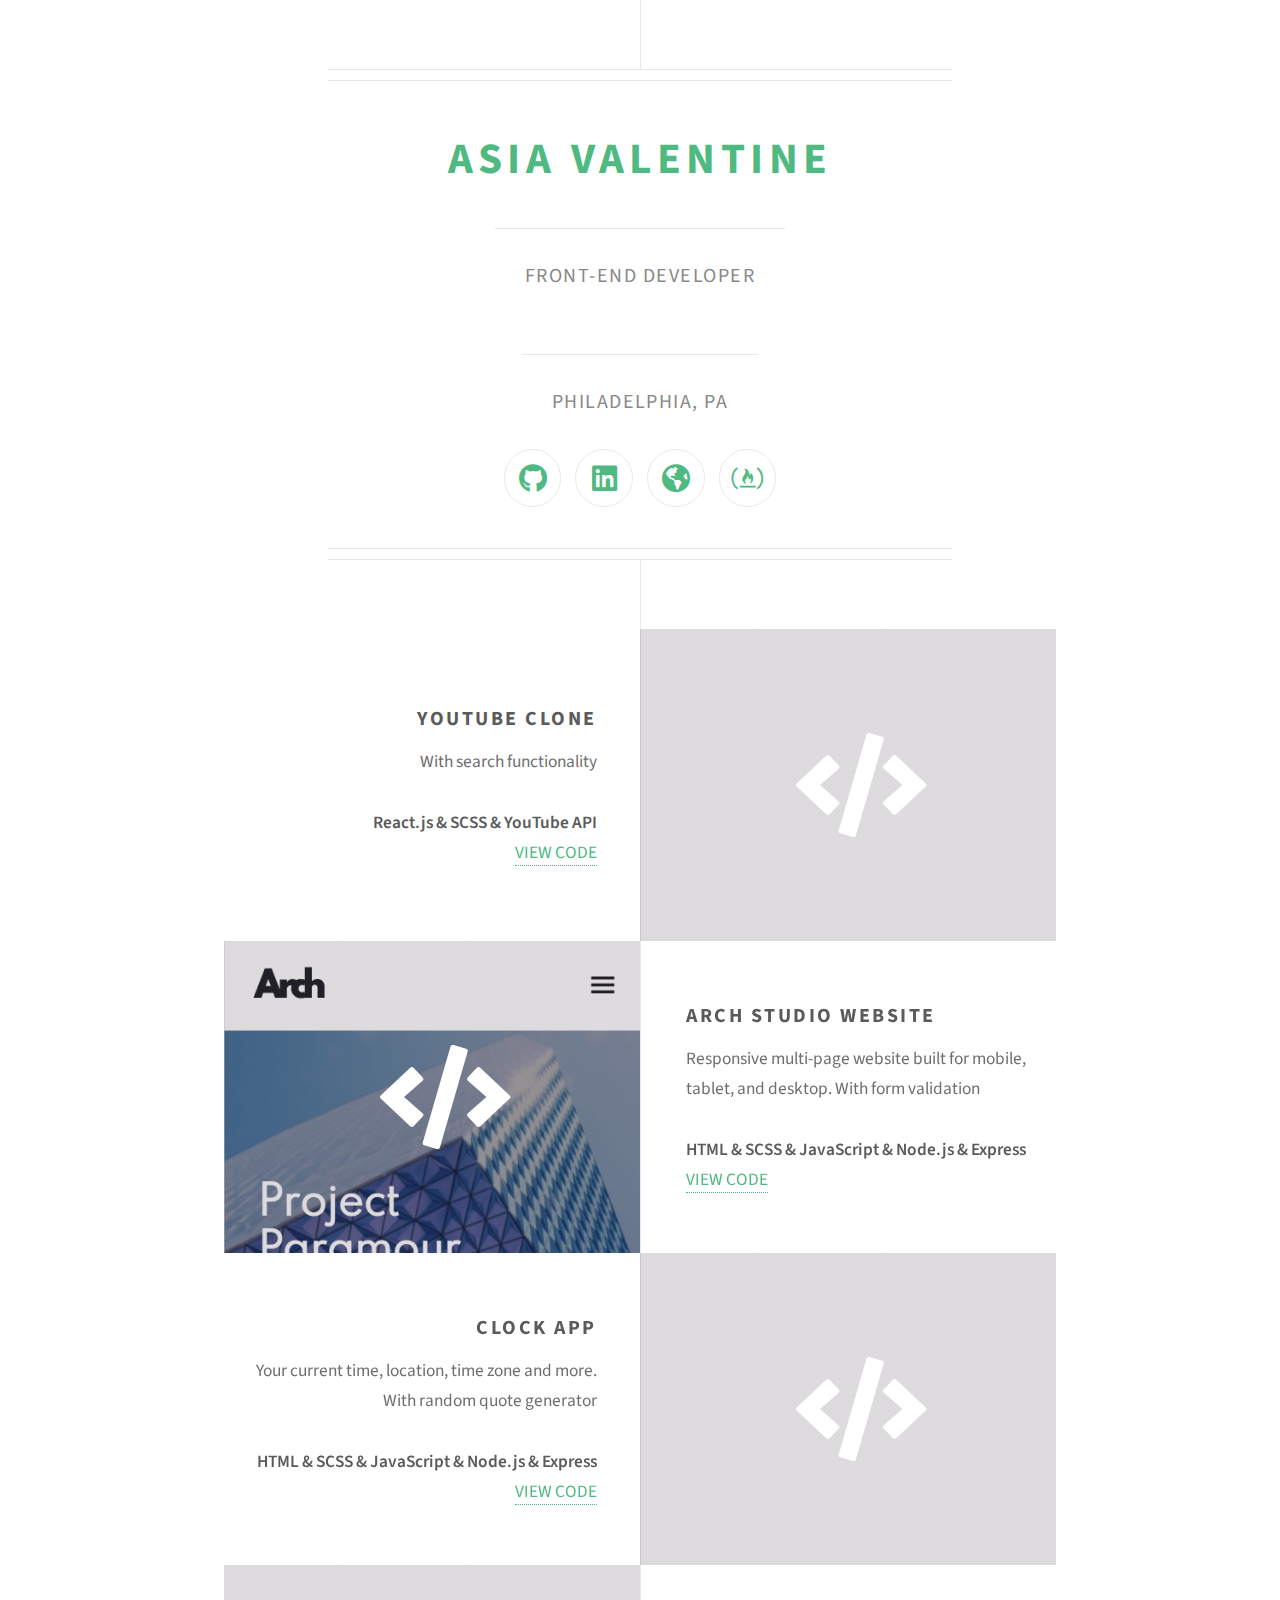
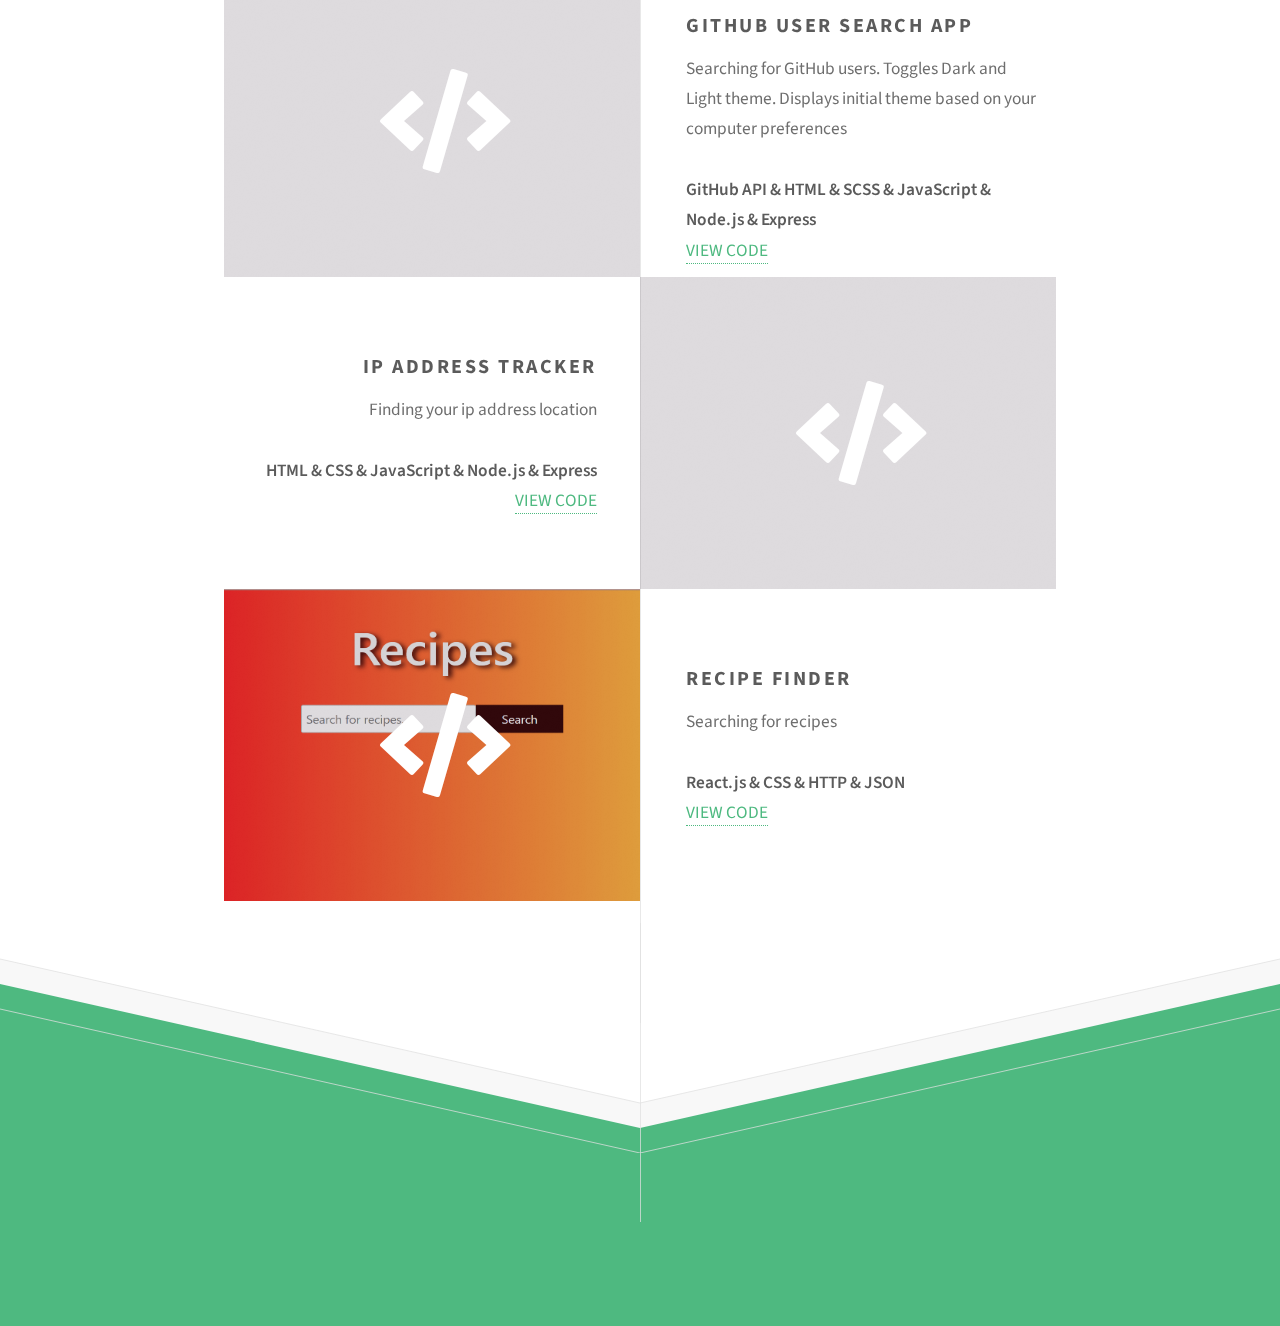
==== commit a747dff0: "updated github user search project description with toggle ability" ====
--- a/index.html
+++ b/index.html
@@ -72,7 +72,7 @@
 						<a href="https://github-user-search-av.netlify.app/" class="image icon solid fa-code" target="blank"><iframe src="https://github-user-search-av.netlify.app/" frameborder="0" scrolling="no"></iframe></a>
 						<div class="content">
 							<h3>GitHub User Search App</h3>
-							<p>Searching for GitHub users. Displays Dark or Light theme based on your computer preferences<br><br><strong>GitHub API & HTML & SCSS & JavaScript & Node.js & Express</strong></p>
+							<p>Searching for GitHub users. Toggles Dark and Light theme. Displays initial theme based on your computer preferences<br><br><strong>GitHub API & HTML & SCSS & JavaScript & Node.js & Express</strong></p>
 							<div>
 								<a href="https://github.com/AsiaV276/github-user-search-app">VIEW CODE</a>
 							</div>
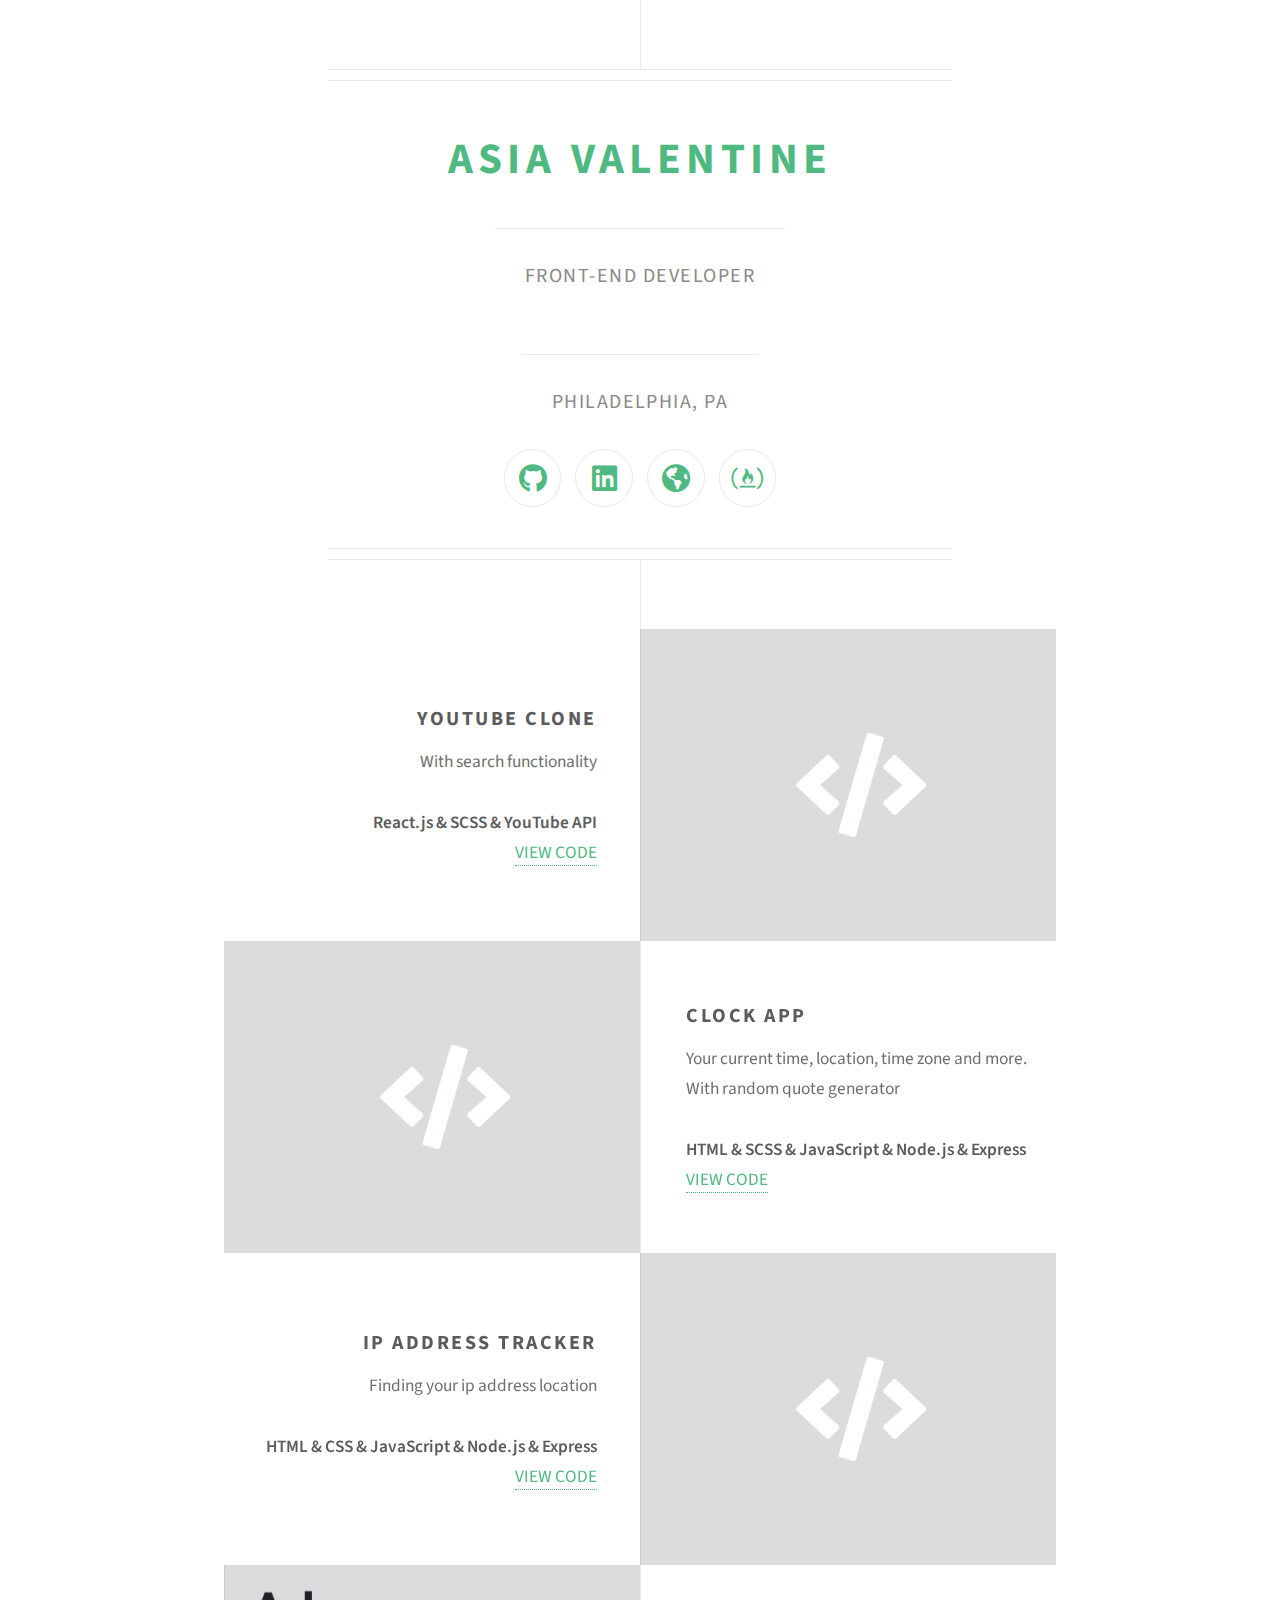
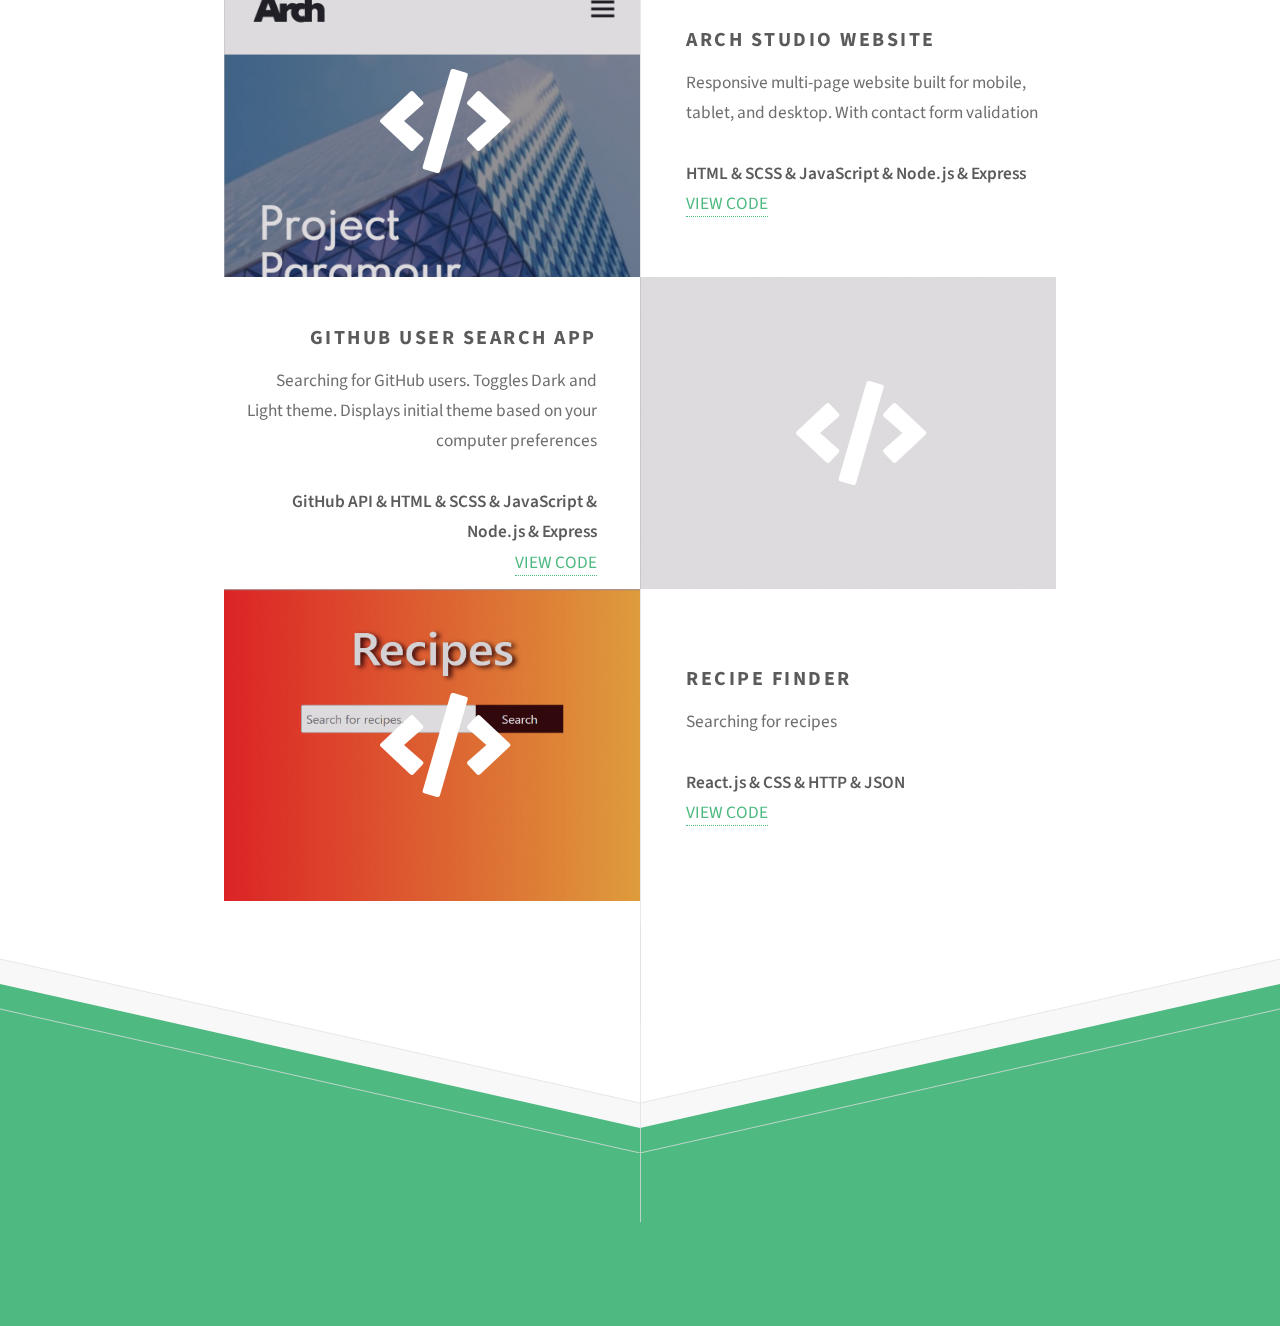
==== commit 9098b500: "rearranging projects" ====
--- a/index.html
+++ b/index.html
@@ -49,16 +49,6 @@
 						</div>
 					</section>
 					<section class="feature left">
-						<a href="https://arch-studio-av.herokuapp.com/" class="image icon solid fa-code" target="blank"><img src="./images/ArchStudio.png" class="image" alt=""></a>
-						<div class="content">
-							<h3>Arch Studio Website</h3>
-							<p>Responsive multi-page website built for mobile, tablet, and desktop. With form validation<br><br><strong>HTML & SCSS & JavaScript & Node.js & Express</strong></p>
-							<div>
-								<a href="https://github.com/AsiaV276/arch-studio-website/tree/master/public">VIEW CODE</a>
-							</div>
-						</div>
-					</section>
-					<section class="feature right">
 						<a href="https://clock-app-av.herokuapp.com/" class="image icon solid fa-code" target="blank"><iframe src="https://clock-app-av.herokuapp.com/" frameborder="0" scrolling="no"></iframe></a>
 						<div class="content">
 							<h3>Clock App</h3>
@@ -68,23 +58,33 @@
 							</div>
 						</div>
 					</section>
-					<section class="feature left">
+					<section class="feature right">
+						<a href="https://ip-address-tracker-av.herokuapp.com/" class="image icon solid fa-code" target="blank"><iframe src="https://ip-address-tracker-av.herokuapp.com/" frameborder="0" scrolling="no"></iframe></a>
+						<div class="content">
+							<h3>IP Address Tracker</h3>
+							<p>Finding your ip address location<br><br><strong>HTML & CSS & JavaScript & Node.js & Express</strong></p>
+							<div>
+								<a href="https://github.com/AsiaV276/ip-address-tracker/tree/master/public">VIEW CODE</a>
+							</div>
+						</div>
+					</section>
+					<section class="feature left">
+						<a href="https://arch-studio-av.herokuapp.com/" class="image icon solid fa-code" target="blank"><img src="./images/ArchStudio.png" class="image" alt=""></a>
+						<div class="content">
+							<h3>Arch Studio Website</h3>
+							<p>Responsive multi-page website built for mobile, tablet, and desktop. With contact form validation<br><br><strong>HTML & SCSS & JavaScript & Node.js & Express</strong></p>
+							<div>
+								<a href="https://github.com/AsiaV276/arch-studio-website/tree/master/public">VIEW CODE</a>
+							</div>
+						</div>
+					</section>
+					<section class="feature right">
 						<a href="https://github-user-search-av.netlify.app/" class="image icon solid fa-code" target="blank"><iframe src="https://github-user-search-av.netlify.app/" frameborder="0" scrolling="no"></iframe></a>
 						<div class="content">
 							<h3>GitHub User Search App</h3>
 							<p>Searching for GitHub users. Toggles Dark and Light theme. Displays initial theme based on your computer preferences<br><br><strong>GitHub API & HTML & SCSS & JavaScript & Node.js & Express</strong></p>
 							<div>
 								<a href="https://github.com/AsiaV276/github-user-search-app">VIEW CODE</a>
-							</div>
-						</div>
-					</section>
-					<section class="feature right">
-						<a href="https://ip-address-tracker-av.herokuapp.com/" class="image icon solid fa-code" target="blank"><iframe src="https://ip-address-tracker-av.herokuapp.com/" frameborder="0" scrolling="no"></iframe></a>
-						<div class="content">
-							<h3>IP Address Tracker</h3>
-							<p>Finding your ip address location<br><br><strong>HTML & CSS & JavaScript & Node.js & Express</strong></p>
-							<div>
-								<a href="https://github.com/AsiaV276/ip-address-tracker/tree/master/public">VIEW CODE</a>
 							</div>
 						</div>
 					</section>
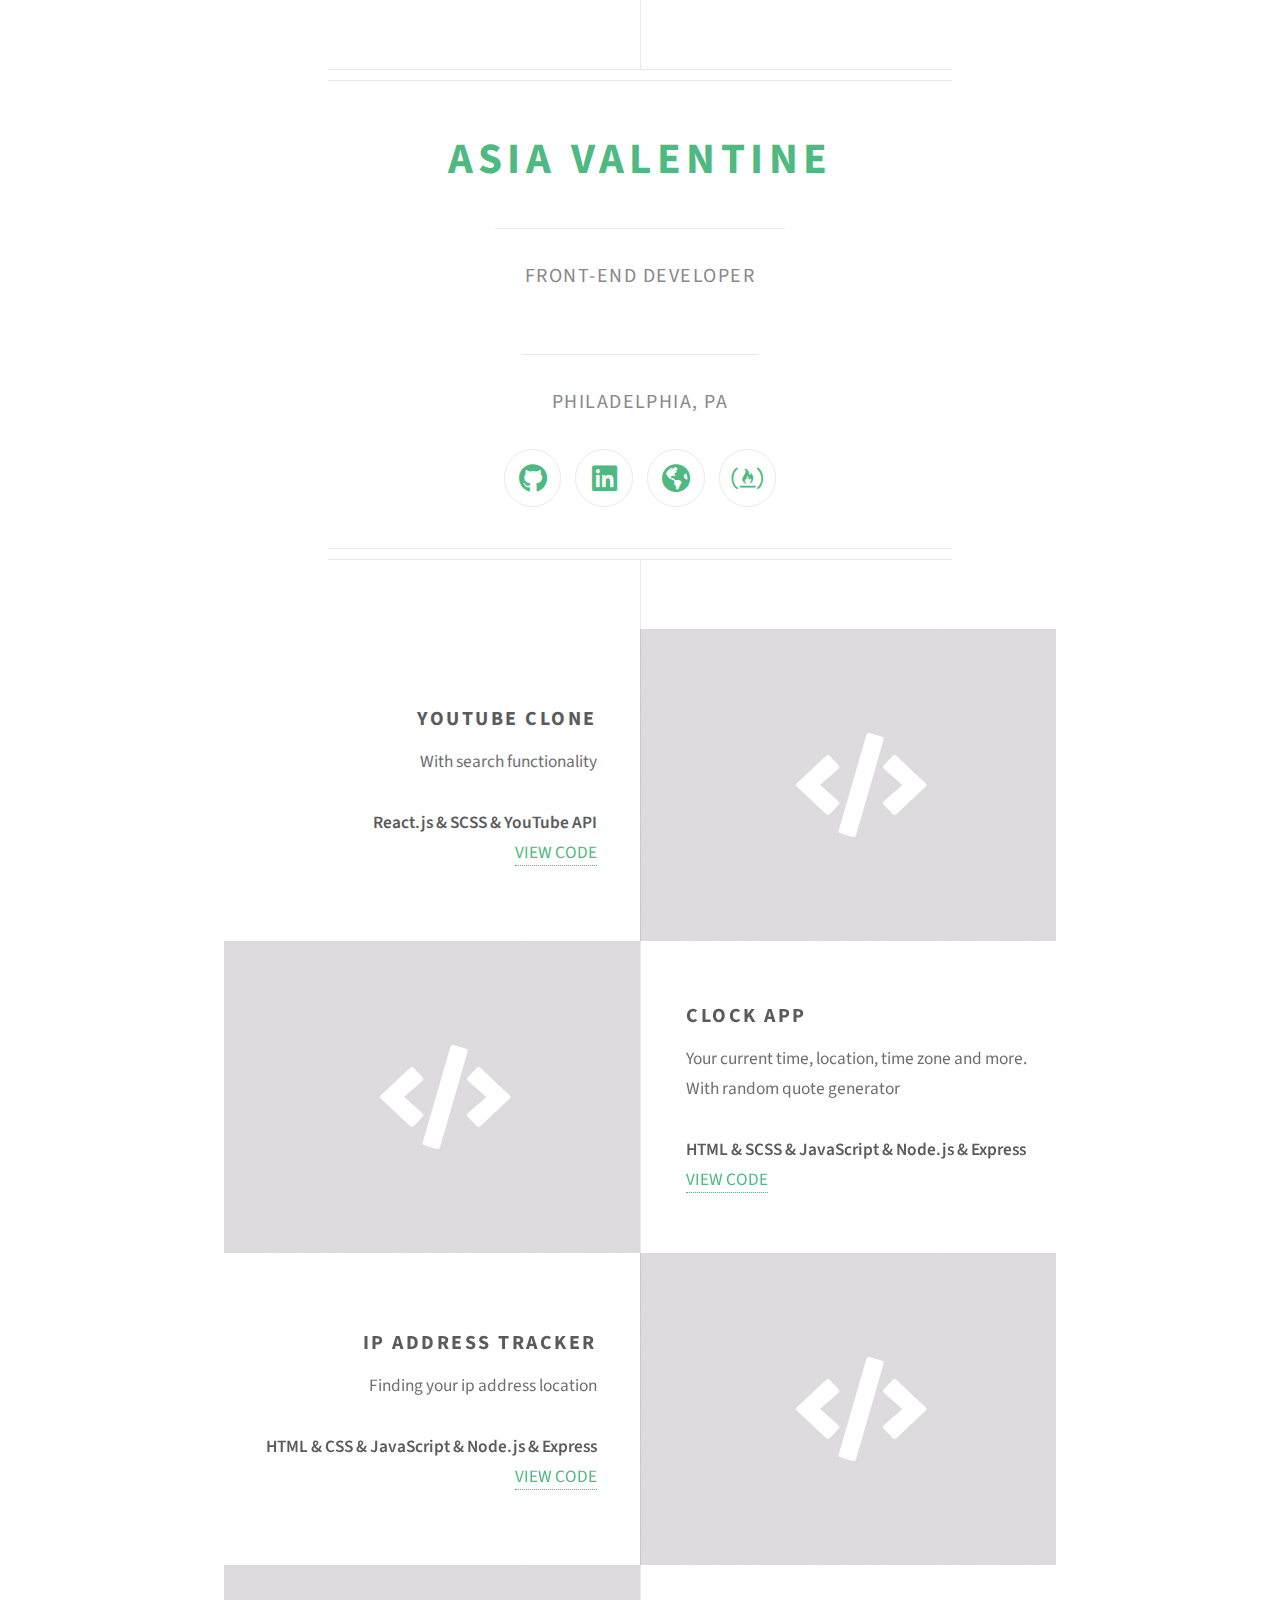
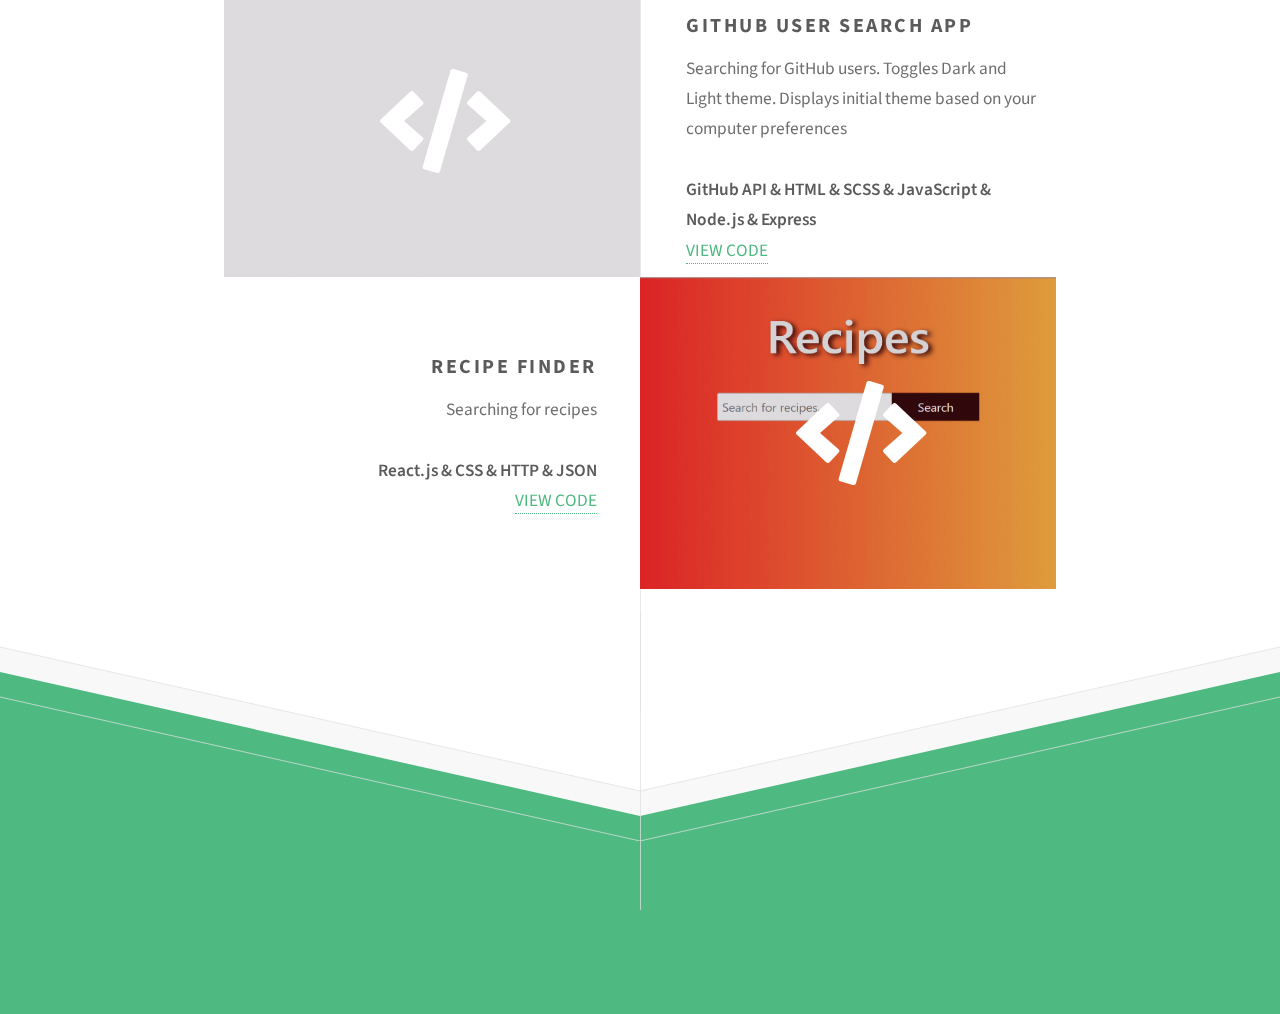
==== commit 4362224a: "deloyed projects using onrender instead of heroku" ====
--- a/index.html
+++ b/index.html
@@ -6,7 +6,8 @@
 -->
 <html>
 	<head>
-		<title>Asia Valentine</title>
+		<title>AsiaV - Portfolio Projects</title>
+		<link rel="shortcut icon" href="images/favicon2.ico" type="image/x-icon">
 		<meta charset="utf-8" />
 		<meta name="viewport" content="width=device-width, initial-scale=1, user-scalable=no" />
 		<meta name="description" content="Front-end Developer from Philadelphia, PA">
@@ -49,7 +50,7 @@
 						</div>
 					</section>
 					<section class="feature left">
-						<a href="https://clock-app-av.herokuapp.com/" class="image icon solid fa-code" target="blank"><iframe src="https://clock-app-av.herokuapp.com/" frameborder="0" scrolling="no"></iframe></a>
+						<a href="https://clock-app-av.onrender.com/" class="image icon solid fa-code" target="blank"><iframe src="https://clock-app-av.onrender.com/" frameborder="0" scrolling="no"></iframe></a>
 						<div class="content">
 							<h3>Clock App</h3>
 							<p>Your current time, location, time zone and more. With random quote generator<br><br><strong>HTML & SCSS & JavaScript & Node.js & Express</strong></p>
@@ -59,7 +60,7 @@
 						</div>
 					</section>
 					<section class="feature right">
-						<a href="https://ip-address-tracker-av.herokuapp.com/" class="image icon solid fa-code" target="blank"><iframe src="https://ip-address-tracker-av.herokuapp.com/" frameborder="0" scrolling="no"></iframe></a>
+						<a href="https://ip-address-tracker-av.onrender.com/" class="image icon solid fa-code" target="blank"><iframe src="https://ip-address-tracker-av.onrender.com/" frameborder="0" scrolling="no"></iframe></a>
 						<div class="content">
 							<h3>IP Address Tracker</h3>
 							<p>Finding your ip address location<br><br><strong>HTML & CSS & JavaScript & Node.js & Express</strong></p>
@@ -68,7 +69,7 @@
 							</div>
 						</div>
 					</section>
-					<section class="feature left">
+					<!--<section class="feature left">
 						<a href="https://arch-studio-av.herokuapp.com/" class="image icon solid fa-code" target="blank"><img src="./images/ArchStudio.png" class="image" alt=""></a>
 						<div class="content">
 							<h3>Arch Studio Website</h3>
@@ -77,8 +78,8 @@
 								<a href="https://github.com/AsiaV276/arch-studio-website/tree/master/public">VIEW CODE</a>
 							</div>
 						</div>
-					</section>
-					<section class="feature right">
+					</section>-->
+					<section class="feature left">
 						<a href="https://github-user-search-av.netlify.app/" class="image icon solid fa-code" target="blank"><iframe src="https://github-user-search-av.netlify.app/" frameborder="0" scrolling="no"></iframe></a>
 						<div class="content">
 							<h3>GitHub User Search App</h3>
@@ -88,7 +89,7 @@
 							</div>
 						</div>
 					</section>
-					<section class="feature left">
+					<section class="feature right">
 						<a href="https://recipe-finder-av.netlify.com/" class="image icon solid fa-code" target="blank"><img src="./images/RecipeImg.png" class="image" alt=""></a>
 						<div class="content">
 							<h3>Recipe Finder</h3>
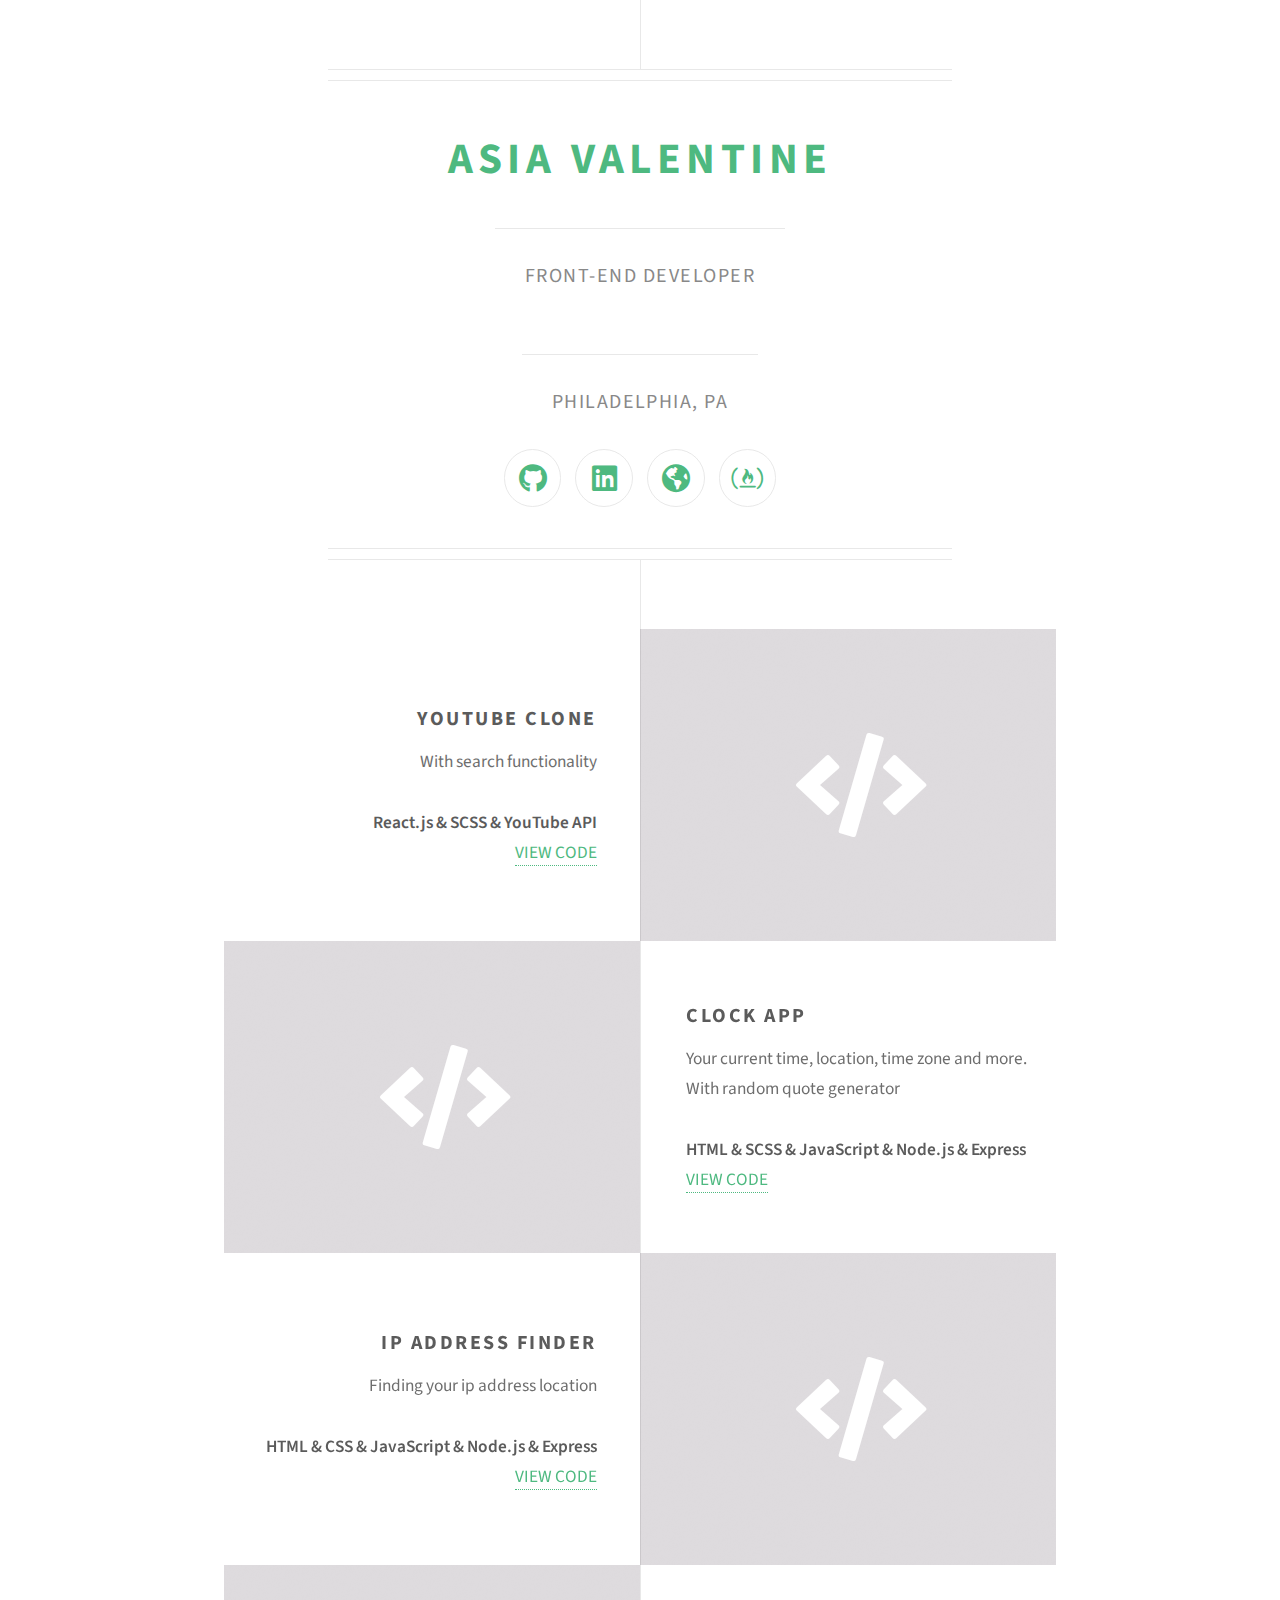
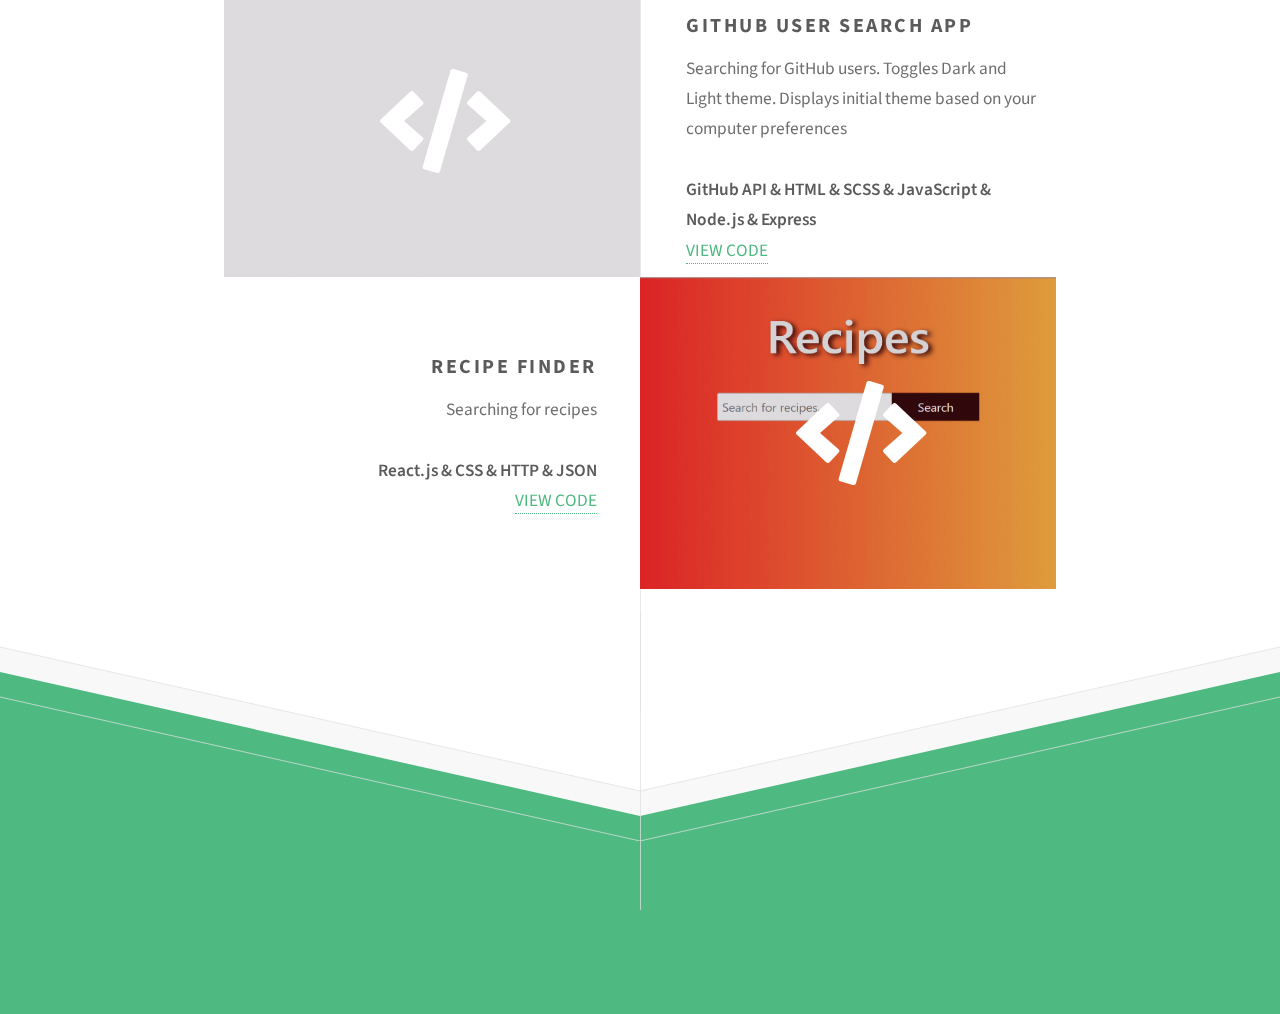
==== commit 63109ab8: "changed name of project to IP Address Finder" ====
--- a/index.html
+++ b/index.html
@@ -62,7 +62,7 @@
 					<section class="feature right">
 						<a href="https://ip-address-tracker-av.onrender.com/" class="image icon solid fa-code" target="blank"><iframe src="https://ip-address-tracker-av.onrender.com/" frameborder="0" scrolling="no"></iframe></a>
 						<div class="content">
-							<h3>IP Address Tracker</h3>
+							<h3>IP Address Finder</h3>
 							<p>Finding your ip address location<br><br><strong>HTML & CSS & JavaScript & Node.js & Express</strong></p>
 							<div>
 								<a href="https://github.com/AsiaV276/ip-address-tracker/tree/master/public">VIEW CODE</a>
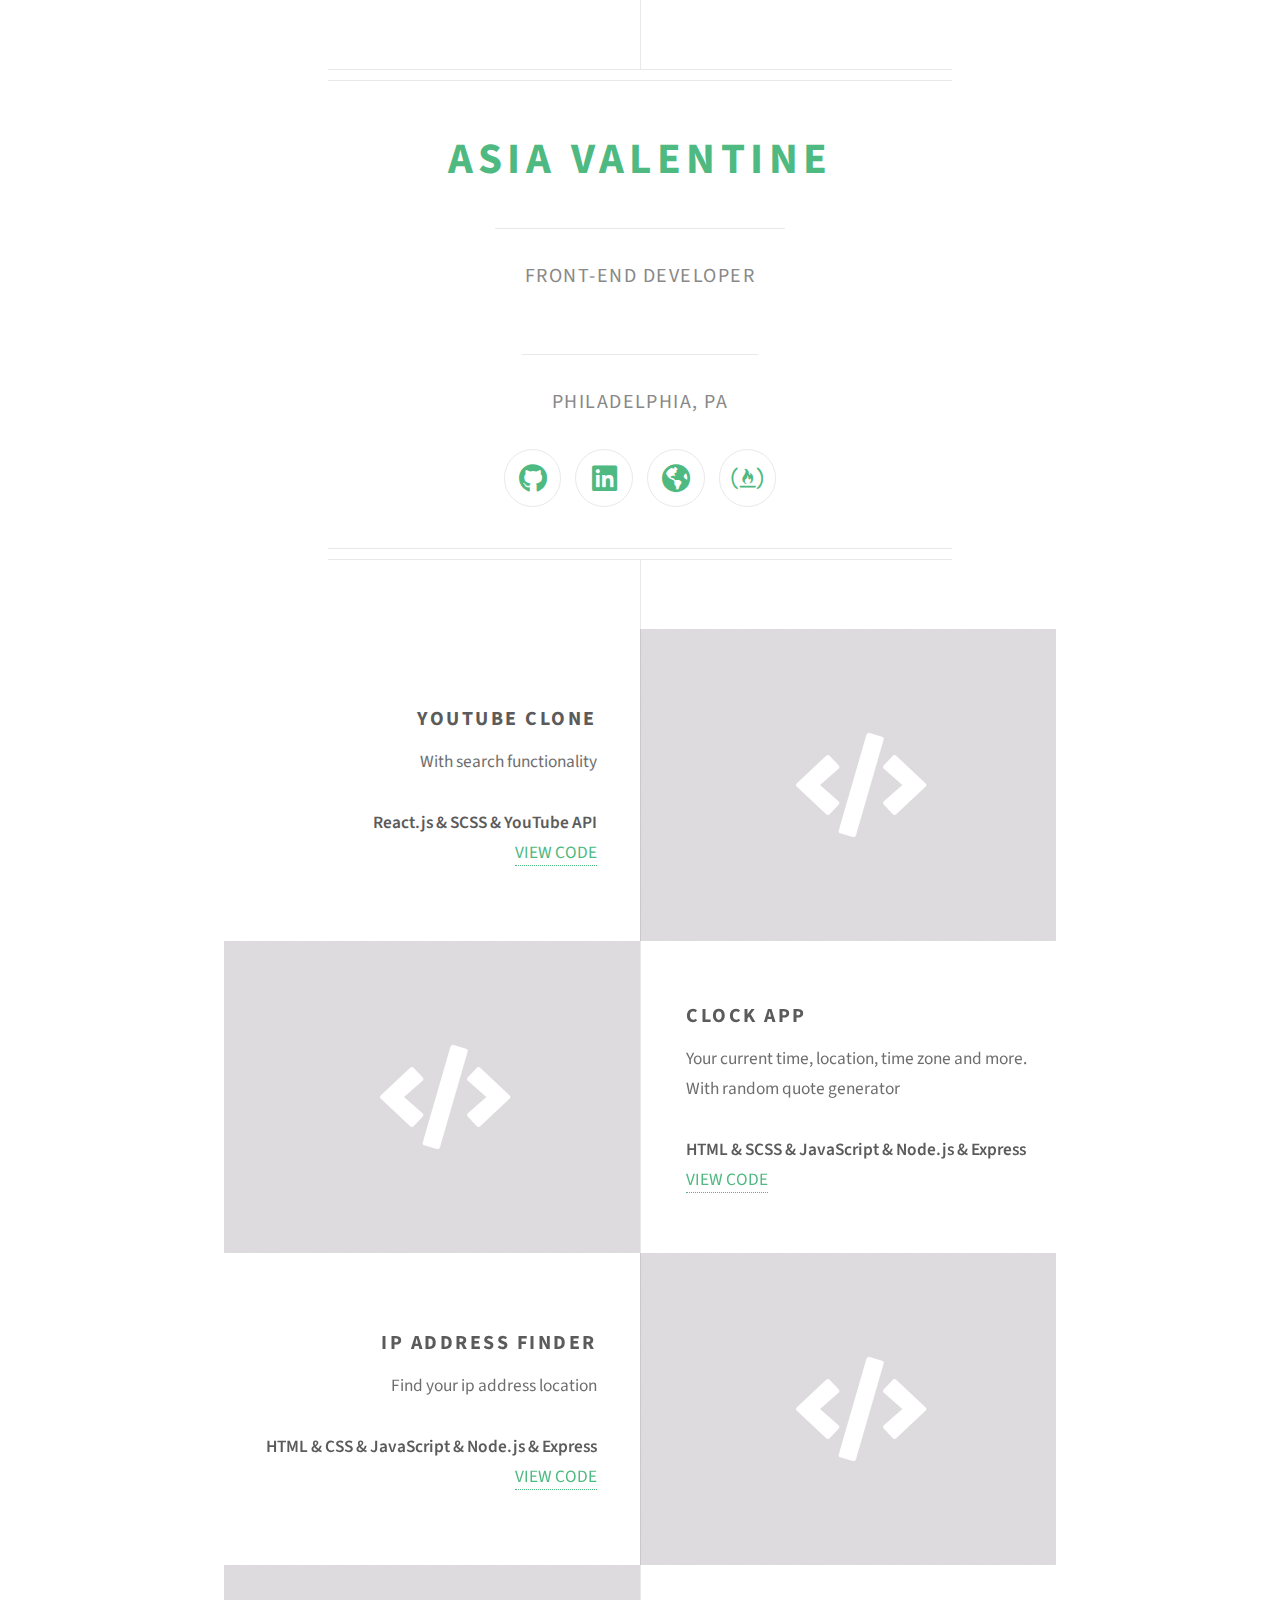
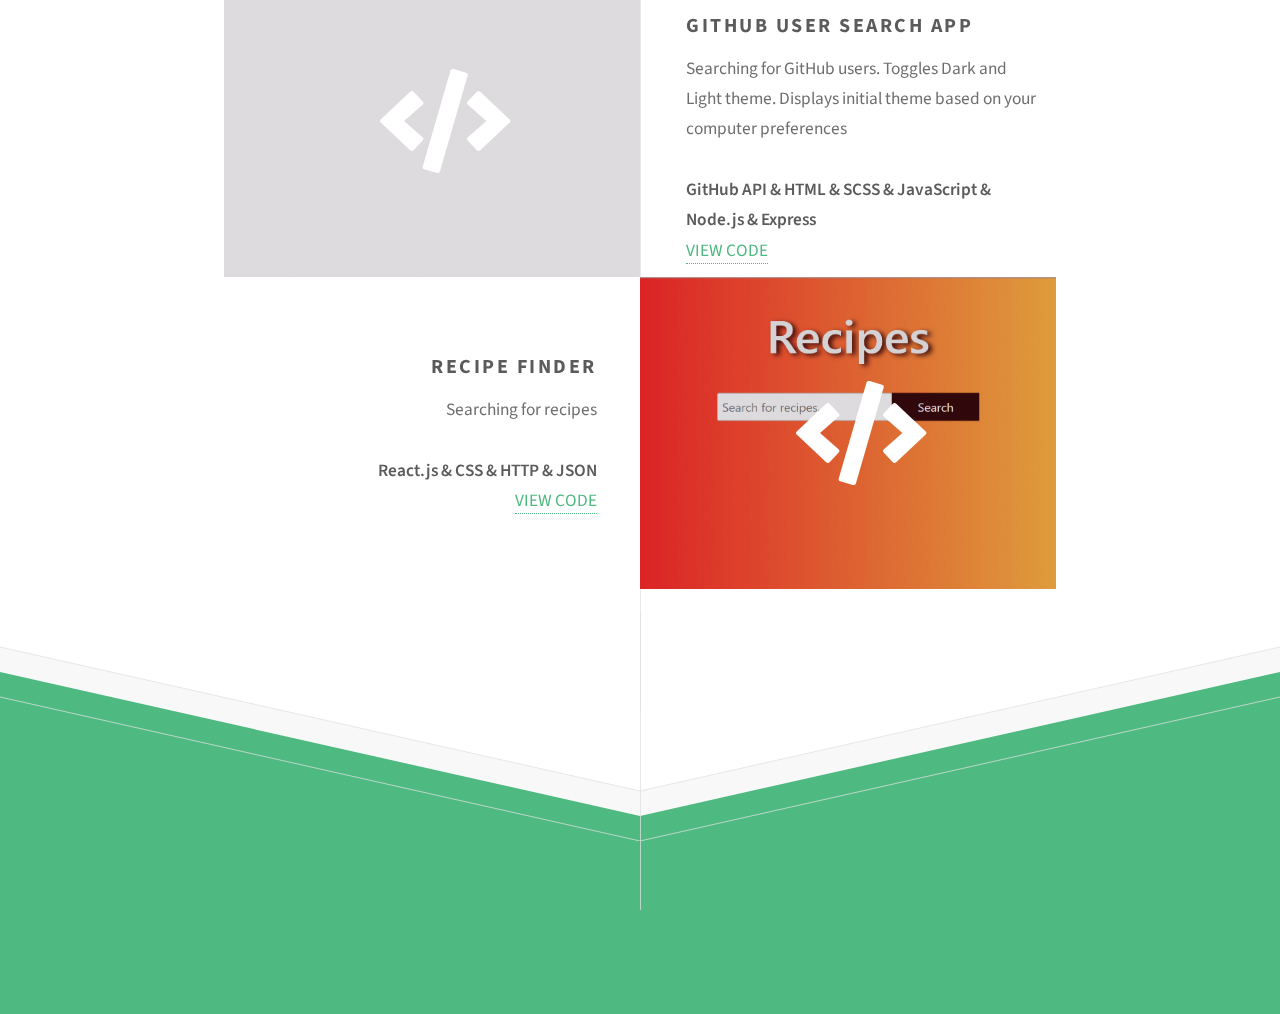
==== commit 95961bcd: "small edit to project description" ====
--- a/index.html
+++ b/index.html
@@ -63,7 +63,7 @@
 						<a href="https://ip-address-tracker-av.onrender.com/" class="image icon solid fa-code" target="blank"><iframe src="https://ip-address-tracker-av.onrender.com/" frameborder="0" scrolling="no"></iframe></a>
 						<div class="content">
 							<h3>IP Address Finder</h3>
-							<p>Finding your ip address location<br><br><strong>HTML & CSS & JavaScript & Node.js & Express</strong></p>
+							<p>Find your ip address location<br><br><strong>HTML & CSS & JavaScript & Node.js & Express</strong></p>
 							<div>
 								<a href="https://github.com/AsiaV276/ip-address-tracker/tree/master/public">VIEW CODE</a>
 							</div>
